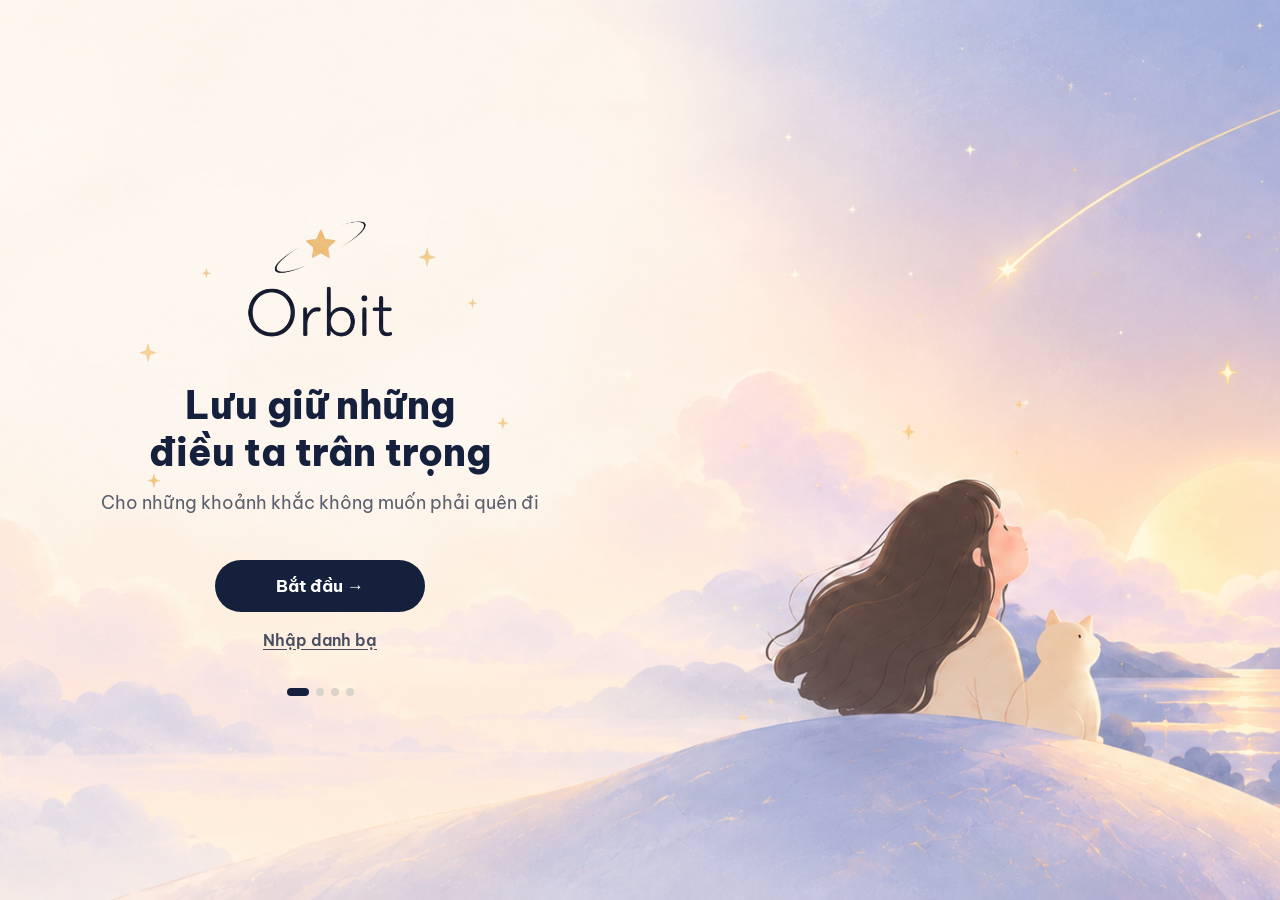
==== public/index.html @ 8d7af3e2 "Home: greeting block moved down into a 25%-white translucent panel, matching the marked frame People" ====
<!DOCTYPE html>
<html lang="vi">
<head>
<meta charset="UTF-8">
<meta name="viewport" content="width=device-width, initial-scale=1, viewport-fit=cover">
<title>Orbit — Lưu những điều quan trọng</title>
<meta name="description" content="Orbit giúp bạn nhớ những dịp quan trọng và giữ kết nối với người thân yêu.">
<meta name="theme-color" content="#15203D">
<link rel="icon" href="data:image/svg+xml,<svg xmlns=%22http://www.w3.org/2000/svg%22 viewBox=%220 0 32 32%22><circle cx=%2216%22 cy=%2216%22 r=%2215%22 fill=%22%2315203D%22/><text x=%2216%22 y=%2222%22 font-size=%2218%22 text-anchor=%22middle%22 fill=%22%23F5C56B%22>✦</text></svg>">
<link rel="preconnect" href="https://fonts.googleapis.com">
<link rel="preconnect" href="https://fonts.gstatic.com" crossorigin>
<link href="https://fonts.googleapis.com/css2?family=Be+Vietnam+Pro:wght@400;500;600;700;800&display=swap" rel="stylesheet">
<link rel="stylesheet" href="style.css">
<link rel="stylesheet" href="orbit-layout.css">
</head>
<body>
  <div id="app" aria-live="polite"></div>
  <div id="toast-root"></div>
  <script src="app.js" defer></script>
</body>
</html>
---- public/style.css ----
/* ===== Orbit — design tokens ===== */
:root {
  --cream: #FDF4EC;   /* nền chung, khớp với nền của tranh hero */
  --card: #FFFFFF;
  --navy: #15203D;
  --navy-soft: #2B3658;
  --ink: #1F2A44;
  --ink-muted: #8B8F9C;
  --border: #ECE8E0;
  --pink: #FBD4D7;
  --pink-ink: #B5505E;
  --blue: #D8E6FF;
  --blue-ink: #3D63A8;
  --green: #DCF0DC;
  --green-ink: #3E7A4C;
  --purple: #E6DFFF;
  --purple-ink: #6A50B0;
  --gold: #F5C56B;
  --orange: #FBDFC7;
  --orange-ink: #B6702A;
  --danger: #D96464;

  /* --brand stays constant across light/dark (solid-fill buttons, FAB, toggle-on, toast)
     — never redefined inside [data-theme="dark"], unlike --navy which is a TEXT ink
     color that intentionally flips per theme. Mixing the two caused white-on-white
     buttons in dark mode; keep them separate. */
  --brand: #15203D;
  --brand-ink: #FFFFFF;

  --radius-s: 10px;
  --radius-m: 16px;
  --radius-l: 24px;
  --radius-pill: 999px;

  --space-1: 4px;
  --space-2: 8px;
  --space-3: 12px;
  --space-4: 16px;
  --space-5: 20px;
  --space-6: 24px;
  --space-7: 28px;
  --space-8: 32px;
  --space-9: 44px;

  --text-xs: 11px;
  --text-sm: 13px;
  --text-base: 15px;
  --text-lg: 17px;
  --text-xl: 20px;
  --text-2xl: 26px;

  --shadow-card: 0 2px 10px rgba(21,32,61,0.06);
  --shadow-pop: 0 12px 32px rgba(21,32,61,0.18);

  color-scheme: light;
}

[data-theme="dark"] {
  color-scheme: dark;
  --cream: #11131C;
  --card: #1B1E2B;
  --navy: #EDEFF8;
  --navy-soft: #C7CCE0;
  --ink: #EDEFF8;
  --ink-muted: #8B90A8;
  --border: #2A2E40;
  --pink: #3A2730;
  --pink-ink: #F0A4AE;
  --blue: #1E2C45;
  --blue-ink: #9DBBF5;
  --green: #1D3324;
  --green-ink: #8FD6A0;
  --purple: #2A2443;
  --purple-ink: #C2AFF5;
  --gold: #E8B85A;
  --orange: #3A2C1B;
  --orange-ink: #F0B47A;
  --shadow-card: 0 2px 10px rgba(0,0,0,0.35);
  --shadow-pop: 0 12px 32px rgba(0,0,0,0.5);
}

* { box-sizing: border-box; }
html, body { height: 100%; }
body {
  margin: 0;
  background: var(--cream);
  color: var(--ink);
  font-family: 'Be Vietnam Pro', -apple-system, BlinkMacSystemFont, 'Segoe UI', sans-serif;
  -webkit-font-smoothing: antialiased;
  transition: background .25s ease, color .25s ease;
}
button, input, textarea, select { font-family: inherit; }
button { cursor: pointer; }
a { color: inherit; text-decoration: none; }

/* ===== App shell ===== */
#app { min-height: 100vh; display: flex; }

.shell-main {
  flex: 1;
  display: flex;
  flex-direction: column;
  min-width: 0;
}

/* ---- Sidebar (desktop) ---- */
.sidebar {
  display: none;
  width: 240px;
  flex-shrink: 0;
  flex-direction: column;
  padding: var(--space-5) var(--space-5) var(--space-6);
  border-right: 1px solid var(--border);
  background: var(--card);
  height: 100vh;
  position: sticky;
  top: 0;
  overflow-y: auto;
}
.sidebar-logo {
  display: flex;
  align-items: center;
  gap: var(--space-2);
  font-weight: 800;
  font-size: var(--text-xl);
  color: var(--navy);
  margin-bottom: var(--space-6);
}
.sidebar-nav { display: flex; flex-direction: column; gap: var(--space-1); }
.sidebar-link {
  display: flex;
  align-items: center;
  gap: var(--space-3);
  padding: 10px var(--space-3);
  border-radius: var(--radius-m);
  color: var(--ink-muted);
  font-weight: 600;
  font-size: var(--text-sm);
}
.sidebar-link.active { background: var(--cream); color: var(--navy); }
.sidebar-link .ic { font-size: 18px; width: 22px; text-align: center; }
.sidebar-illustration {
  margin-top: auto;
  padding-top: var(--space-5);
  padding-bottom: var(--space-2);
  text-align: center;
}
.sidebar-illustration .slogan {
  font-size: 12px;
  line-height: 1.5;
  color: #8A8276;
  max-width: 170px;
  margin: var(--space-2) auto 0;
  text-wrap: balance;
}

/* ---- Mobile top bar ---- */
.topbar {
  display: flex;
  align-items: center;
  justify-content: space-between;
  padding: var(--space-4) var(--space-4) 0;
}
.topbar .logo { display:flex; align-items:center; gap:6px; font-weight:800; font-size: var(--text-lg); color: var(--navy); }
.topbar .bell { font-size: 18px; width:38px; height:38px; display:flex; align-items:center; justify-content:center; background: var(--card); border-radius: 50%; box-shadow: var(--shadow-card); border: none; color: var(--ink); }

/* ---- Bottom nav (mobile) ---- */
.bottom-nav {
  position: sticky;
  bottom: 0;
  display: flex;
  align-items: center;
  justify-content: space-around;
  background: var(--card);
  margin: 0 var(--space-3) var(--space-3);
  border-radius: var(--radius-l);
  padding: 10px var(--space-2);
  box-shadow: var(--shadow-pop);
  z-index: 40;
}
.bottom-nav .nav-item {
  display: flex; flex-direction: column; align-items: center; gap: 2px;
  background: none; border: none; color: var(--ink-muted); font-size: var(--text-xs);
  padding: 4px 8px; border-radius: var(--radius-m);
}
.bottom-nav .nav-item.active { color: var(--navy); font-weight: 700; }
.bottom-nav .nav-item .ic { font-size: 20px; display:flex; align-items:center; justify-content:center; height:22px; }
.bottom-nav .fab {
  /* icon plus.png đã là nút tròn hoàn chỉnh (nền kem + viền) nên không tô nền đè */
  width: 54px; height: 54px; border-radius: 50%;
  background: transparent; padding:0; overflow:hidden;
  display: flex; align-items: center; justify-content: center;
  border: none; margin-top: -28px; box-shadow: var(--shadow-pop);
}

.view-root { flex: 1; overflow-y: auto; padding-bottom: 90px; }
@media (min-width: 900px) {
  .sidebar { display: flex; }
  .bottom-nav, .topbar { display: none; }
  .view-root { padding: var(--space-8); padding-bottom: var(--space-8); overflow-x: hidden; }
}
.view-inner { max-width: 1040px; margin: 0 auto; padding: 0 var(--space-4) var(--space-6); }
@media (min-width: 900px) { .view-inner { padding: 0; } }

/* ===== Reusable bits ===== */
.page-title { font-size: var(--text-2xl); font-weight: 800; color: var(--navy); margin: var(--space-2) 0 var(--space-1); }
.muted { color: var(--ink-muted); }
.section-head { display: flex; align-items: center; justify-content: space-between; margin: var(--space-6) 0 var(--space-3); }
.section-head h2 { font-size: var(--text-lg); font-weight: 700; margin: 0; }
.link-more { font-size: var(--text-sm); color: var(--ink-muted); }

.btn {
  display: inline-flex; align-items: center; justify-content: center; gap: 6px;
  border: none; border-radius: var(--radius-pill); padding: 11px 20px;
  font-weight: 700; font-size: var(--text-sm); transition: transform .15s ease, opacity .15s ease;
}
.btn:active { transform: scale(0.97); }
.btn-primary { background: var(--brand); color: var(--brand-ink); }
.btn-ghost { background: var(--card); color: var(--ink); border: 1px solid var(--border); }
.btn-text { background: none; color: var(--ink-muted); padding: 6px 4px; }
.btn-icon { width: 38px; height: 38px; border-radius: 50%; background: var(--card); border: 1px solid var(--border); color: var(--ink); padding:0; }
.btn-danger { background: var(--danger); color: #fff; }
.btn:disabled { opacity: .5; cursor: not-allowed; }
.btn-block { width: 100%; }

.card { background: var(--card); border-radius: var(--radius-m); box-shadow: var(--shadow-card); }

/* ===== Home (bám mockup Lớp 1.1) =====
   Mobile: hero full-bleed gradient kem→hồng, chữ trên / tranh dưới, 3 thẻ dọc 3:4 trên 1 hàng.
   Desktop: hero 2 cột (chữ trái / tranh phải), mỗi section bọc card trắng r24, thẻ ngang 3:2. */
.home-hero {
  position:relative;
  margin: 0 calc(var(--space-4) * -1);
  padding: var(--space-4) var(--space-4) 0;
  min-height: 430px;
  background: var(--cream);
  overflow:hidden;
}
/* Tranh hero tràn viền, phóng to hơn mép màn (128%) và fade mềm 2 đầu để
   không có cảm giác "đóng khung"; nền hero dùng đúng màu nền của file tranh. */
.home-hero::before {
  /* Tranh mobile mới: nhân vật nằm ở 6–44% chiều cao file, phần dưới là nền kem trống
     => đặt tranh ngay dưới hàng logo/chuông, fade tan ở ~45–62% để hoà vào nền trang. */
  content:""; position:absolute; left:0; right:0; top:62px; bottom:0; z-index:0;
  background: url('assets/home-art-mobile.png') center top / 100% auto no-repeat;
  -webkit-mask-image: linear-gradient(to bottom, #000 0%, #000 42%, transparent 62%);
  mask-image: linear-gradient(to bottom, #000 0%, #000 42%, transparent 62%);
}
.home-hero::after { display:none; }
.home-hero-head { display:flex; align-items:center; justify-content:space-between; position:relative; z-index:1; }
.head-actions { display:flex; align-items:center; gap: 10px; }
.home-hero-head .logo-mark { display:flex; align-items:center; gap:4px; font-weight:800; font-size: var(--text-lg); color:#2B3240; }
.home-hero-head .logo-mark .spark { color: var(--gold); font-size:13px; }
.home-bell { position:relative; width:38px; height:38px; border-radius:50%; border:none; background:transparent; font-size:18px; color:#2B3240; }
.home-bell .badge-dot { position:absolute; top:7px; right:8px; width:7px; height:7px; border-radius:50%; background:#E0636E; }
.home-hero-text { margin-top: 256px; position:relative; z-index:1; }
.home-hero-text .date { font-size: var(--text-xs); color:#9A9A9A; }
.home-hero-text h1 { font-size: 27px; font-weight:700; color:#2B3240; margin:2px 0 0; display:flex; align-items:center; gap:8px; }
.home-hero-text .sub { display:none; }
.home-hero-art { display:none; }

.home-section { margin-top: var(--space-5); }
.home-section-head { display:flex; align-items:center; justify-content:space-between; margin-bottom: var(--space-3); }
.home-section-head h2 { font-size: var(--text-lg); font-weight:700; margin:0; color: var(--ink); }
.home-section-head .link-more { font-size: var(--text-xs); color: var(--ink-muted); background:none; border:none; }

.occasion-row { display:grid; grid-template-columns: repeat(3, 1fr); gap: var(--space-3); }
.occasion-card {
  border-radius: 16px; padding: var(--space-3) 10px;
  display:flex; flex-direction:column; align-items:center; justify-content:flex-start; gap:8px;
  aspect-ratio: 112 / 148; text-align:center; text-decoration:none;
}
.occasion-card .ic { height:52px; display:flex; align-items:center; }
.ev-tile { border-radius: 14px; display:block; }
.occasion-card .t { font-weight:600; font-size: 12.5px; color:#2B3240; line-height:1.25; text-wrap: balance; min-height: 32px; display:flex; align-items:flex-start; justify-content:center; }
.occasion-card .s { font-size: 11px; color:#8A8A92; line-height:1.25; margin-top:auto; text-wrap: balance; min-height: 28px; display:flex; align-items:flex-end; justify-content:center; }
.tone-pink { background:#FCE4E6; }
.tone-blue { background:#E7E9FB; }
.tone-green { background:#E4F0E5; }
.tone-purple { background:#ECE6FA; }
.tone-orange { background:#FBE9D8; }

.suggest-card {
  display:flex; align-items:center; gap: var(--space-3);
  padding: var(--space-3) var(--space-4); border-radius: 16px;
  background: var(--card); border:1px solid #F1EAE3; text-decoration:none;
}
.suggest-card .ic-wrap { width:40px; height:40px; border-radius:12px; background:#FDE8E6; color:#E0636E; display:flex; align-items:center; justify-content:center; font-size:18px; flex-shrink:0; }
.suggest-card .txt { flex:1; font-size: 13.5px; font-weight:500; color: var(--ink); line-height:1.35; }
.suggest-card .chev { color: var(--ink-muted); font-size:16px; }

@media (min-width:900px) {
  /* Desktop: tranh là NỀN FULL của cả trang Home (không còn "thanh ngang" riêng).
     Ảnh 1672x941, nội dung nằm ở 8–41% trên cùng, phần dưới là kem trống -> neo
     center top, rộng đúng 100% vùng nội dung, nền kem đỡ phía dưới. */
  .view-root.page-home {
    /* cover: tranh phủ KÍN cả trang (không còn mảng kem trống dưới ảnh), neo mép trên
       để nhân vật + mặt trời luôn nằm ở dải trên, phần dưới là vùng kem trống của
       chính bức tranh nên thẻ nội dung đặt lên vẫn sạch. */
    background-image: url('assets/home-bg-desktop.png');
    background-repeat: no-repeat;
    background-position: center top;
    background-size: cover;
    background-color: var(--cream);
  }
  .home-hero {
    /* hero giờ chỉ là khối chữ đặt lên nền trang, không nền/khung riêng */
    margin: 0; padding: 0; border-radius: 0; background: none;
    display:flex; align-items:flex-start; min-height: 250px;
  }
  .home-hero::before { display:none; }
  .home-hero::after { display:none; }
  .home-hero-head { display:none; }
  .home-hero-text { flex: 1 1 auto; width:100%; max-width:1040px; margin: 0 auto; position:relative; z-index:1; }
  .home-hero-text > * { max-width: 430px; }
  .home-hero-text h1 { font-size: 32px; }
  .home-hero-text .sub { display:block; margin-top: var(--space-2); font-size: var(--text-sm); color:#6B6F7D; }
  .home-section { background: var(--card); border-radius: 24px; padding: var(--space-6); margin-top: var(--space-6); }
  .home-section-head { margin-bottom: var(--space-4); }
  .home-section-head .link-more { font-size: var(--text-sm); }
  .occasion-row { gap: var(--space-6); }
  .occasion-card { aspect-ratio: 330 / 214; border-radius: 20px; gap: 10px; justify-content:center; }
  .occasion-card .ic { height:64px; }
  .occasion-card .ev-tile { width:64px; height:64px; border-radius:18px; }
  .occasion-card .t { font-size: 16px; min-height:0; align-items:center; }
  .occasion-card .s { font-size: 13.5px; margin-top:0; color:#7A7A85; }
  .suggest-card { border:none; background:#FDFBF7; padding: var(--space-4) var(--space-5); }
  .suggest-card .ic-wrap { width:48px; height:48px; border-radius:14px; font-size:20px; }
  .suggest-card .txt { font-size: 15px; }
  /* sidebar theo mockup: nền hồng-kem, item active là pill trắng có bóng nhẹ */
  .sidebar { background:#FBF2EE; border-right:none; width:240px; }
  .sidebar-link.active { background:#fff; box-shadow: 0 2px 8px rgba(43,50,64,.08); }
  /* hàng chuông + avatar: nhỏ lại và kéo sát mép trên vùng nội dung */
  .home-topright { display:flex; align-items:center; justify-content:flex-end; gap: var(--space-2);
    margin: calc(var(--space-5) * -1) 0 var(--space-1); position:relative; z-index:2; }
  .home-topright .home-bell { width:30px; height:30px; }
  .home-topright .home-bell .ic-img { width:21px; height:21px; }
  .home-topright .avatar-img { width:28px; height:28px; }
  .home-topright .avatar { width:36px; height:36px; border-radius:50%; background:#E8A6B4; color:#fff; display:flex; align-items:center; justify-content:center; font-weight:700; font-size:14px; }
}
.home-topright { display:none; }
@media (min-width:900px) { .home-topright { display:flex; } }

.empty-state { text-align:center; padding: var(--space-8) var(--space-4); color: var(--ink-muted); }
.empty-state .big { font-size: 40px; margin-bottom: var(--space-2); }

/* ===== People / Orbit ===== */
.view-switch { display:flex; gap:6px; background: var(--card); border:1px solid var(--border); border-radius: var(--radius-pill); padding: 4px; width: max-content; }
.view-switch button { border:none; background:none; border-radius: var(--radius-pill); padding: 6px 14px; font-size: var(--text-sm); color: var(--ink-muted); font-weight:600; }
.view-switch button.active { background: var(--brand); color: var(--brand-ink); }

.filter-pills { display:flex; gap: var(--space-2); overflow-x:auto; margin: var(--space-4) 0; scrollbar-width:none; padding-right: var(--space-4); }
.filter-pills::-webkit-scrollbar{display:none;}
.pill { flex-shrink:0; padding: 8px 16px; border-radius: var(--radius-pill); background: var(--card); border:1px solid var(--border); font-size: var(--text-sm); font-weight:600; color: var(--ink-muted); }
.pill.active { background: var(--brand); color: var(--brand-ink); border-color: var(--brand); }

/* ===== Orbit: khung kéo/zoom kiểu bản đồ ===== */
.orbit-wrap { display:flex; justify-content:center; }
.orbit-viewport {
  position:relative; width:100%; height: 440px; overflow:hidden;
  border-radius: var(--radius-l); touch-action:none; cursor:grab;
  background: radial-gradient(circle at 50% 45%, #FFFFFF 0%, var(--cream) 70%);
}
.orbit-viewport.dragging { cursor:grabbing; }
.orbit-pan {
  position:absolute; inset:0; display:flex; align-items:center; justify-content:center;
  transform-origin: 50% 50%; will-change: transform;
}
.orbit-stage { position:relative; width: 276px; height: 276px; flex:none; }
.orbit-zoom { position:absolute; right:10px; bottom:10px; display:flex; flex-direction:column; gap:6px; z-index:8; }
.orbit-zoom button {
  width:32px; height:32px; border-radius:10px; border:1px solid var(--border);
  background: var(--card); color: var(--ink); font-size:16px; line-height:1;
  box-shadow: var(--shadow-card); cursor:pointer;
}
@media (min-width:900px){
  .orbit-viewport { height: 520px; }
  .orbit-stage { width: 400px; height:400px; }
  .orbit-avatar { width:52px; height:52px; }
  .orbit-avatar span.name-tag { top:56px; }
}
.orbit-ring { position:absolute; top:50%; left:50%; border:1.5px dashed var(--border); border-radius:50%; transform: translate(-50%,-50%); }
.orbit-center {
  position:absolute; top:50%; left:50%; transform: translate(-50%,-50%);
  width:78px; height:78px; border-radius:50%; overflow:hidden; background: var(--card);
  border:3px solid var(--card);
  display:flex; align-items:center; justify-content:center; box-shadow: var(--shadow-pop); z-index:5;
}
.av-img { width:100%; height:100%; object-fit:cover; border-radius:50%; display:block; }
.orbit-avatar {
  position:absolute; width:44px; height:44px; border-radius:50%;
  display:flex; align-items:center; justify-content:center; font-weight:700; font-size: var(--text-sm);
  color:#fff; border:3px solid var(--card); box-shadow: var(--shadow-card); transform: translate(-50%,-50%);
  overflow:visible; padding:0; cursor:pointer;
}
.orbit-avatar .av-img { width:100%; height:100%; }
.orbit-avatar .fav-dot { position:absolute; top:-4px; right:-4px; font-size:12px; color: var(--gold); }
.orbit-avatar span.name-tag { position:absolute; top:48px; font-size:10px; font-weight:600; color: var(--ink); white-space:nowrap; left:50%; transform:translateX(-50%); }

/* ===== Mọi người: header + 2 cột (orbit | danh sách) ===== */
.people-head { display:flex; align-items:center; justify-content:space-between; gap: var(--space-3); flex-wrap:wrap; }
.people-head-actions { display:flex; align-items:center; gap: var(--space-2); }
.search-pill {
  display:flex; align-items:center; gap:8px; background: var(--card);
  border:1px solid var(--border); border-radius: var(--radius-pill); padding: 8px 14px;
}
.search-pill span { color: var(--ink-muted); font-size:16px; }
.search-pill input { border:none; background:none; outline:none; font: inherit; font-size: var(--text-sm); color: var(--ink); width: 110px; }
@media (min-width:900px){ .search-pill input { width: 190px; } }
.btn-add-round {
  width:40px; height:40px; border-radius:50%; border:none; cursor:pointer;
  background: var(--brand); color: var(--brand-ink); font-size:22px; line-height:1;
  box-shadow: var(--shadow-card);
}
.people-split { display:flex; flex-direction:column; gap: var(--space-4); margin-top: var(--space-4); }
.people-orbit-col { position:relative; }
.orbit-toggle { display:none; }
@media (min-width:900px){
  .people-split { flex-direction:row; align-items:flex-start; gap: var(--space-6); }
  .people-orbit-col { flex: 0 0 54%; min-width:0; transition: flex-basis .28s ease, opacity .2s ease; }
  .people-list-col { flex:1 1 auto; min-width:0; }
  /* nút mũi tên gập cột orbit vào mép phải */
  .orbit-toggle {
    display:flex; align-items:center; justify-content:center; position:absolute;
    right:-13px; top:50%; transform:translateY(-50%); z-index:9;
    width:26px; height:46px; border-radius: 13px; cursor:pointer;
    border:1px solid var(--border); background: var(--card); color: var(--ink-muted);
    box-shadow: var(--shadow-card); font-size:15px;
  }
  .people-split.orbit-collapsed .people-orbit-col { flex-basis: 26px; }
  .people-split.orbit-collapsed .orbit-wrap { opacity:0; pointer-events:none; width:0; overflow:hidden; }
}

/* Avatar picker */
.avatar-picker { display:grid; grid-template-columns: repeat(auto-fill, minmax(64px,1fr)); gap: var(--space-3); max-height: 42vh; overflow-y:auto; }
.avatar-opt { border:2px solid transparent; border-radius:50%; padding:0; background:none; cursor:pointer; line-height:0; }
.avatar-opt img { width:100%; aspect-ratio:1; border-radius:50%; object-fit:cover; display:block; }
.avatar-opt.on { border-color: var(--brand); }
.avatar-edit { position:relative; border:4px solid var(--cream); padding:0; cursor:pointer; overflow:hidden; }
.avatar-edit .edit-badge {
  position:absolute; right:2px; bottom:2px; width:26px; height:26px; border-radius:50%;
  background: var(--brand); color: var(--brand-ink); font-size:13px;
  display:flex; align-items:center; justify-content:center; border:2px solid var(--card);
}

.people-grid { display:grid; grid-template-columns: repeat(auto-fill, minmax(96px,1fr)); gap: var(--space-4); margin-top: var(--space-4); }
.person-chip { display:flex; flex-direction:column; align-items:center; gap:6px; position:relative; }
.person-chip .avatar { width:64px; height:64px; border-radius:50%; overflow:hidden; display:flex; align-items:center; justify-content:center; color:#fff; font-weight:700; font-size: var(--text-lg); box-shadow: var(--shadow-card); }
.person-chip .fav { color: var(--gold); }
.person-chip .pname { font-size: var(--text-xs); font-weight:600; text-align:center; }
.person-chip .fav { position:absolute; top:-2px; right:14px; font-size:14px; }
.person-chip.add-new .avatar { background: var(--card); border: 1.5px dashed var(--border); color: var(--ink-muted); font-size:22px; }

/* ===== Calendar ===== */
.cal-header { display:flex; align-items:center; justify-content:space-between; margin: var(--space-4) 0; }
.cal-nav { display:flex; align-items:center; gap: var(--space-2); }
.cal-month-label { font-weight:700; min-width:130px; text-align:center; }
.cal-banner { display:flex; align-items:center; gap: var(--space-3); background: var(--pink); color: var(--pink-ink); border-radius: var(--radius-m); padding: var(--space-3) var(--space-4); margin-bottom: var(--space-4); }
.cal-banner .txt { flex:1; }
.cal-banner .txt b { display:block; font-size: var(--text-sm); }
.cal-banner .txt span { font-size: var(--text-xs); opacity:.85; }
.cal-banner .x { background:none; border:none; color:inherit; font-size:16px; }

.cal-grid { display:grid; grid-template-columns: repeat(7, 1fr); gap: 4px; }
.cal-dow { text-align:center; font-size: var(--text-xs); color: var(--ink-muted); font-weight:700; padding-bottom: 6px; }
.cal-cell { aspect-ratio: 1/1; border-radius: var(--radius-s); display:flex; flex-direction:column; align-items:center; justify-content:flex-start; padding-top:6px; gap:3px; font-size: var(--text-sm); position:relative; }
.cal-cell.outside { color: var(--border); }
.cal-cell.today .daynum { background: var(--orange); color: var(--orange-ink); border-radius:50%; width:24px; height:24px; display:flex; align-items:center; justify-content:center; }
.cal-dots { display:flex; gap:2px; }
.cal-dot { width:5px; height:5px; border-radius:50%; }
.cal-tags-desktop { display:none; width:100%; }
@media (min-width:900px) {
  .cal-cell { align-items:stretch; padding: 6px; text-align:left; }
  .cal-dots { display:none; }
  .cal-tags-desktop { display:block; }
  .cal-tag { font-size:10px; border-radius:6px; padding:1px 5px; margin-top:2px; font-weight:600; white-space:nowrap; overflow:hidden; text-overflow:ellipsis; }
}

/* ===== Settings ===== */
.settings-list { display:flex; flex-direction:column; gap: var(--space-3); margin-top: var(--space-4); }
.settings-row { display:flex; align-items:center; gap: var(--space-3); padding: var(--space-4); border-radius: var(--radius-m); }
.settings-row .ic-wrap { width:42px; height:42px; border-radius:50%; display:flex; align-items:center; justify-content:center; font-size:18px; flex-shrink:0; }
.settings-row .t { flex:1; }
.settings-row .t b { display:block; font-size: var(--text-sm); }
.settings-row .t span { font-size: var(--text-xs); color: var(--ink-muted); }
.settings-row .chev { color: var(--ink-muted); }

.toggle { position:relative; width:42px; height:24px; border-radius:var(--radius-pill); background: var(--border); border:none; flex-shrink:0; }
.toggle::after { content:""; position:absolute; width:18px; height:18px; border-radius:50%; background:#fff; top:3px; left:3px; transition: left .15s ease; box-shadow: 0 1px 3px rgba(0,0,0,.3); }
.toggle.on { background: var(--brand); }
.toggle.on::after { left: 21px; }

.subpage-back { display:flex; align-items:center; gap:6px; color: var(--ink-muted); font-size: var(--text-sm); font-weight:600; margin: var(--space-2) 0 var(--space-4); background:none; border:none; }

.field { margin-bottom: var(--space-4); }
.field label { display:block; font-size: var(--text-sm); font-weight:600; margin-bottom:6px; }
.field input[type=text], .field input[type=date], .field input[type=time], .field select, .field textarea {
  width:100%; padding: 10px 12px; border-radius: var(--radius-s); border:1px solid var(--border);
  background: var(--cream); color: var(--ink); font-size: var(--text-base);
}
.field textarea { resize: vertical; min-height: 80px; font-family:inherit; }
.radio-group { display:flex; flex-direction:column; gap:8px; }
.radio-opt { display:flex; align-items:center; gap:10px; padding:12px; border:1px solid var(--border); border-radius: var(--radius-m); font-size: var(--text-sm); font-weight:600; }
.radio-opt.selected { border-color: var(--navy); background: var(--cream); }

/* ===== Person detail ===== */
.detail-cover { position:relative; height:170px; border-radius: 0 0 var(--radius-l) var(--radius-l); background: linear-gradient(160deg,#2b2f55,#6b4a7a 60%, #e49a66); display:flex; align-items:flex-start; justify-content:space-between; padding: var(--space-4); margin: 0 calc(var(--space-4) * -1); }
@media (min-width:900px){ .detail-cover { margin:0; border-radius: var(--radius-l); } }
.detail-cover button { background: rgba(255,255,255,.25); border:none; color:#fff; width:34px;height:34px;border-radius:50%; font-size:16px; backdrop-filter: blur(4px); }
.detail-profile { display:flex; flex-direction:column; align-items:center; margin-top:-46px; }
.detail-profile .avatar { width:92px; height:92px; border-radius:50%; border:4px solid var(--cream); display:flex; align-items:center; justify-content:center; font-size:30px; font-weight:800; color:#fff; box-shadow: var(--shadow-pop); }
.detail-profile h2 { margin: var(--space-2) 0 2px; font-size: var(--text-xl); }
.detail-profile .meta { font-size: var(--text-sm); color: var(--ink-muted); }

.quick-actions { display:flex; justify-content:center; gap: var(--space-3); margin: var(--space-4) 0; }
.quick-actions button { width:48px; height:48px; border-radius: var(--radius-m); border:none; font-size:20px; }

.quote-box { background: var(--cream); border:1px dashed var(--border); border-radius: var(--radius-m); padding: var(--space-3) var(--space-4); font-size: var(--text-sm); font-style: italic; text-align:center; color: var(--navy-soft); margin-bottom: var(--space-5); }

.detail-grid { display:grid; gap: var(--space-6); }
@media (min-width:900px) { .detail-grid { grid-template-columns: 1.4fr 1fr; } }

.memory-grid { display:grid; grid-template-columns: repeat(4,1fr); gap: var(--space-2); margin-top: var(--space-2); }
.memory-tile { aspect-ratio:1/1; border-radius: var(--radius-s); display:flex; align-items:flex-end; padding:6px; font-size:10px; color:#fff; font-weight:600; position:relative; overflow:hidden; }
.memory-tile.add { background: var(--card); border:1.5px dashed var(--border); color: var(--ink-muted); align-items:center; justify-content:center; font-size:22px; }
.memory-tile .more-badge { position:absolute; inset:0; background:rgba(0,0,0,.45); display:flex; align-items:center; justify-content:center; font-size:14px; }

.reminder-row { display:flex; align-items:center; gap: var(--space-3); padding: 10px 0; border-bottom:1px solid var(--border); }
.reminder-row:last-child { border-bottom:none; }
.reminder-row .t { flex:1; font-size: var(--text-sm); }
.reminder-row .t span { display:block; font-size: var(--text-xs); color: var(--ink-muted); }

.activity-item { display:flex; gap:10px; padding: 8px 0; font-size: var(--text-sm); }
.activity-item .dot { width:6px;height:6px;border-radius:50%; background: var(--navy); margin-top:7px; flex-shrink:0; }
.activity-item .when { color: var(--ink-muted); font-size: var(--text-xs); }

.quickinfo-card, .reminders-card { padding: var(--space-4); margin-bottom: var(--space-4); }
.quickinfo-row { display:flex; align-items:center; gap:10px; padding:8px 0; font-size: var(--text-sm); border-bottom:1px solid var(--border); }
.quickinfo-row:last-child{ border-bottom:none; }
.quickinfo-row .ic { width:28px; text-align:center; }
.quickinfo-row b { margin-left:auto; }

/* ===== Onboarding =====
   Bám đúng mockup gốc: KHÔNG panel/blur/scrim — chữ đặt thẳng lên nền.
   Mobile: nền kem trơn + dải tranh ở giữa fade mềm 2 đầu (chữ trên, CTA dưới).
   Desktop: tranh full-bleed, chữ nằm cột trái nơi bầu trời sáng & trống chi tiết.
   Màu nền/chữ CỐ ĐỊNH, không theo theme (panel luôn sáng theo thiết kế gốc). */
.onboard-wrap {
  width:100%; min-height:100vh; position:relative; overflow:hidden;
  background: #FDFBF7;
  display:flex; flex-direction:column;
}
.onboard-content {
  position:relative; z-index:1; width:100%; min-height:100vh;
  display:flex; flex-direction:column;
  padding: var(--space-6) var(--space-5);
}
.onboard-top { text-align:center; padding-top: var(--space-4); }
.onboard-art-band {
  /* Tăng khoảng thở giữa khối thương hiệu (logo+chữ) và khối CTA — 2 khung user khoanh bị dính */
  flex:1; min-height: 230px; margin: var(--space-6) calc(var(--space-5) * -1) var(--space-7);
  background: url('assets/onboard-bg-mobile.png') center 72% / cover no-repeat;
  -webkit-mask-image: linear-gradient(to bottom, transparent 0%, #000 26%, #000 80%, transparent 100%);
  mask-image: linear-gradient(to bottom, transparent 0%, #000 26%, #000 80%, transparent 100%);
}
.onboard-bottom {
  max-width: 420px; margin: 0 auto; width:100%; text-align:center;
  display:flex; flex-direction:column; align-items:center; gap: var(--space-3);
}
/* Logo: chữ "Orbit" nằm ở 25–44% chiều cao file PNG, 56% dưới là khoảng trống.
   Ảnh tỉ lệ 2000:1341 => height = 0.67 × width. Kéo chữ lên bằng margin âm
   -36% (margin % tính theo WIDTH của cột) ≈ 54% chiều cao ảnh, để tiêu đề nằm
   gọn trong khoảng trống ngay dưới chữ Orbit, tự co giãn theo mọi bề rộng cột. */
.onboard-logo-badge { margin: 0 0 -33%; }
.onboard-logo-badge img { width: 100%; height: auto; display:block; }
.onboard-title { font-size: 30px; line-height:1.25; font-weight:800; text-align:center; color: var(--brand); margin: 0 auto var(--space-3); max-width: 400px; text-wrap: balance; }
.onboard-sub { text-align:center; color: #5B5F6E; font-size: 16px; line-height:1.5; max-width:380px; margin: 0 auto; text-wrap: balance; }
/* Nút "Bắt đầu": cụm chữ to lên nhưng riêng nút thu hẹp bề ngang (không full-width) */
.onboard-bottom .btn { width:auto; min-width:190px; padding: 14px 30px; font-size:16px; }
.onboard-dots { display:flex; justify-content:center; gap:7px; margin-top: var(--space-5); }
.onboard-dots .d { width:8px; height:8px; border-radius:50%; background: #D8D4C9; }
.onboard-dots .d.on { background: var(--brand); width:22px; border-radius: var(--radius-pill); }
.onboard-skip { margin-top: 0; font-size: 15px; font-weight:600; color: #4A4E60; background:none; border:none; text-decoration: underline; text-underline-offset: 3px; padding: 6px 10px; }
@media (min-width:900px) {
  .onboard-wrap { background: url('assets/onboard-bg-desktop.png') center/cover no-repeat; }
  .onboard-art-band { display:none; }
  .onboard-content { width:50%; align-items:center; justify-content:center; gap: var(--space-9); padding: var(--space-8) var(--space-6); }
  /* Desktop: phóng to cả cụm (logo + chữ + nút + dots) cho cân với khổ màn hình */
  .onboard-top, .onboard-bottom { width:100%; max-width:520px; margin:0; padding-top:0; }
  .onboard-title { font-size: 38px; max-width: 480px; }
  .onboard-sub { font-size: 18px; max-width: 440px; }
  .onboard-bottom .btn { min-width:210px; padding: 15px 34px; font-size:17px; }
  .onboard-skip { font-size: 16px; }
}

/* ===== Icon ảnh (bộ element thật) ===== */
.ic-img { display:block; object-fit:contain; flex-shrink:0; }
.nav-item .ic .ic-img, .sidebar-nav a .ic-img { display:inline-block; vertical-align:middle; }
.cal-tag .ic-img { display:inline-block; vertical-align:-2px; margin-right:2px; }
.bottom-nav .fab .ic-img, .sidebar .fab .ic-img { width:100%; height:100%; }
.home-bell .ic-img { margin:0 auto; }
.avatar-img { width:36px; height:36px; border-radius:50%; object-fit:cover; display:block; }
.suggest-card .ic-wrap .ic-img, .settings-row .ic-wrap .ic-img { margin:0 auto; }
/* Đáy sidebar: cụm sao trang trí (thay cho hoa trong mockup, dùng element sao user cấp) */
/* Góc sidebar: cụm hoa tulip (element từ sheet minh hoạ) + vài sparkle nhỏ */
.side-deco { position:relative; height: 112px; margin-bottom: 6px; }
.side-deco .flower { position:absolute; left:50%; bottom:0; transform: translateX(-50%); width:124px; height:auto; }
.side-deco .sp { position:absolute; height:auto; }
.side-deco .sp1 { width:17px; left:16%; top:16px; }
.side-deco .sp2 { width:12px; right:18%; top:34px; }
.home-hero-text h1 .ic-img { display:inline-block; vertical-align:-5px; margin-left:6px; }
.btn .ic-img, .quickinfo-row .ic .ic-img, .quick-actions button .ic-img { display:inline-block; vertical-align:middle; }
.quickinfo-row .ic { display:inline-flex; align-items:center; }
/* nav: icon cùng cỡ, trạng thái active đổi màu chứ không đổi nét */
.bottom-nav .nav-item .ic-img, .sidebar-nav a .ic-img { width:22px; height:22px; opacity:.55; transition: opacity .15s; }
.bottom-nav .nav-item.active .ic-img, .sidebar-nav a.active .ic-img { opacity:1; }

/* ===== Modal ===== */
.modal-backdrop { position:fixed; inset:0; background: rgba(15,18,30,.45); display:flex; align-items:flex-end; justify-content:center; z-index:100; }
@media (min-width:600px){ .modal-backdrop { align-items:center; } }
.modal-sheet { background: var(--card); width:100%; max-width: 420px; border-radius: var(--radius-l) var(--radius-l) 0 0; padding: var(--space-5); max-height:88vh; overflow-y:auto; }
@media (min-width:600px){ .modal-sheet { border-radius: var(--radius-l); } }
.modal-head { display:flex; align-items:center; justify-content:space-between; margin-bottom: var(--space-4); }
.modal-head h3 { margin:0; font-size: var(--text-lg); }
.modal-head button { background:none; border:none; font-size:20px; color: var(--ink-muted); }

/* ===== Toast ===== */
.toast { position:fixed; left:50%; bottom:110px; transform:translateX(-50%); background: var(--brand); color: var(--brand-ink); padding:10px 18px; border-radius: var(--radius-pill); font-size: var(--text-sm); box-shadow: var(--shadow-pop); z-index:200; animation: toastin .2s ease; }
@keyframes toastin { from { opacity:0; transform:translate(-50%,10px);} to {opacity:1; transform:translate(-50%,0);} }

.gap-note { font-size: var(--text-xs); color: var(--ink-muted); background: var(--orange); background: color-mix(in srgb, var(--orange) 55%, transparent); border: 1px dashed var(--orange-ink); border-radius: var(--radius-s); padding: 8px 10px; margin-top: var(--space-2); }
---- public/orbit-layout.css ----
/* Home greeting and full-canvas People layout. */
@media (min-width:900px) {
  .page-home .home-hero { min-height:310px; align-items:flex-end; padding-bottom:8px; overflow:visible; }
  .page-home .home-hero-text {
    flex:0 1 470px; width:auto; max-width:470px; margin:0;
    padding:20px 24px; border-radius:20px; background:rgba(255,255,255,.25);
  }
  .page-home .home-hero-text .date { color:#74747D; }
  .page-home .home-hero-text .sub { max-width:none; }
}
.people-corner, .contacts-rail { display:none; }
.contacts-panel-head { display:flex; align-items:center; justify-content:space-between; }
.contacts-panel-head b { font-size:16px; }
.contacts-panel-head span { color:var(--ink-muted); font-size:12px; margin-left:6px; }
.people-list-col .people-grid { grid-template-columns:repeat(3,minmax(0,1fr)); gap:12px; }
.people-list-col .person-chip {
  min-width:0; min-height:126px; padding:16px 8px 12px; border:1px solid var(--border);
  border-radius:16px; background:var(--card); box-shadow:0 3px 12px rgba(82,59,49,.035);
  text-decoration:none; justify-content:center; gap:9px;
}
.people-list-col .person-chip .avatar { width:58px; height:58px; box-shadow:none; }
.people-list-col .person-chip .pname { font-size:12px; overflow-wrap:anywhere; }
.people-list-col .person-chip .fav { top:9px; right:10px; }
.people-list-col .person-chip.add-new { border-style:dashed; background:transparent; }
.people-list-col .person-chip.add-new .avatar { border:0; background:transparent; }
.orbit-pan { will-change:auto; }
.orbit-viewport.dragging .orbit-pan { will-change:transform; }
.orbit-stage { width:276px; height:276px; }
.orbit-ring { border:1px solid rgba(176,147,129,.24); }
.orbit-track {
  position:absolute; left:50%; top:50%; pointer-events:none;
  animation:orbit-revolve var(--period) linear var(--phase) infinite;
}
.orbit-traveler {
  left:100%; top:50%; pointer-events:auto;
  animation:orbit-upright var(--period) linear var(--phase) infinite;
}
.orbit-avatar .name-tag { background:rgba(253,244,236,.8); padding:2px 5px; border-radius:7px; }
.orbit-dust { position:absolute; top:50%; left:100%; transform:translate(-50%,-50%); border-radius:50%; opacity:.75; }
.orbit-dust-track { z-index:0; }
.orbit-center { width:72px; height:72px; }
.orbit-viewport.motion-paused .orbit-track,
.orbit-viewport.motion-paused .orbit-traveler,
.orbit-viewport.motion-idle .orbit-track,
.orbit-viewport.motion-idle .orbit-traveler,
.orbit-viewport.dragging .orbit-track,
.orbit-viewport.dragging .orbit-traveler,
.orbit-viewport:has(.orbit-avatar:focus-visible) .orbit-track,
.orbit-viewport:has(.orbit-avatar:focus-visible) .orbit-traveler {
  animation-play-state:paused;
}
@media (hover:hover) and (pointer:fine) {
  .orbit-viewport:has(.orbit-avatar:hover) .orbit-track,
  .orbit-viewport:has(.orbit-avatar:hover) .orbit-traveler { animation-play-state:paused; }
  .person-chip:hover { border-color:#DABFAE; }
}
@keyframes orbit-revolve {
  from { transform:translate(-50%,-50%) rotate(0deg); }
  to { transform:translate(-50%,-50%) rotate(360deg); }
}
@keyframes orbit-upright {
  from { transform:translate(-50%,-50%) rotate(0deg); }
  to { transform:translate(-50%,-50%) rotate(-360deg); }
}
.people-subbar { display:flex; flex-direction:column; gap:10px; margin:14px 0 6px; }
.people-subbar .filter-pills { margin:0; }
@media (min-width:900px) {
  .page-people:has(.people-split) { padding:24px 28px 0; overflow:hidden; }
  .page-people:has(.people-split) > .view-inner { max-width:none; }
  .page-people .people-head { height:48px; flex-wrap:nowrap; position:relative; z-index:6; }
  .people-subbar { flex-direction:row; align-items:center; gap:14px; margin:12px 0 0; flex-wrap:wrap; }
  .people-subbar .filter-pills { margin:0; }
  .people-split { display:block; position:relative; margin:12px -28px 0; height:calc(100dvh - 154px); min-height:520px; }
  .people-orbit-col { position:absolute; inset:0; transition:none; }
  .people-orbit-col .orbit-wrap, .people-orbit-col .orbit-viewport { height:100%; }
  .people-orbit-col .orbit-viewport { border-radius:0; background:radial-gradient(ellipse at 45% 45%,#FFFCF9 0%,var(--cream) 70%); }
  .people-orbit-col .orbit-pan { right:48%; }
  .contacts-collapsed .orbit-pan { right:0; }
  .orbit-stage { width:min(58vw,70dvh,680px); height:min(58vw,70dvh,680px); }
  .people-split:not(.contacts-collapsed) .orbit-stage { width:min(30vw,64dvh,500px); height:min(30vw,64dvh,500px); }
  .orbit-avatar { width:56px; height:56px; }
  .orbit-avatar span.name-tag { top:57px; font-size:11px; }
  .orbit-center { width:88px; height:88px; }
  .contacts-rail {
    display:flex; position:absolute; right:24px; top:8px; z-index:12;
    padding:5px; gap:4px; border:1px solid var(--border); border-radius:16px;
    background:var(--card); box-shadow:0 4px 20px rgba(82,59,49,.06);
  }
  .contacts-rail button { border:0; background:transparent; color:var(--ink); padding:8px 10px; border-radius:10px; font-size:14px; min-height:34px; }
  .contacts-rail button:hover { background:var(--cream); }
  .contacts-toggle span { margin:0 10px; font-size:12px; font-weight:600; }
  .people-list-col {
    position:absolute; right:16px; top:64px; bottom:24px; width:calc(48% - 16px); max-width:600px;
    padding:22px; border-radius:24px; background:var(--card); border:1px solid var(--border);
    box-shadow:0 8px 40px rgba(92,69,53,.05); overflow-y:auto; overscroll-behavior:contain;
    transform:translateX(0); opacity:1; visibility:visible;
    transition:transform .32s cubic-bezier(.22,1,.36,1), opacity .2s, visibility 0s;
  }
  .contacts-collapsed .people-list-col {
    transform:translateX(calc(100% + 24px)); opacity:0; visibility:hidden; pointer-events:none;
    transition:transform .32s cubic-bezier(.22,1,.36,1), opacity .2s, visibility 0s .32s;
  }
  .people-list-col .person-chip { background:var(--cream); min-height:136px; }
  .people-list-col .person-chip .avatar { width:62px; height:62px; }
  .people-list-col .people-grid { margin-top:6px; }
  .orbit-zoom { right:auto; left:24px; bottom:24px; flex-direction:row; gap:7px; }
  .orbit-zoom button { width:38px; height:38px; }
  .people-corner {
    display:block; position:fixed; left:255px; bottom:0; width:330px; height:auto;
    z-index:7; pointer-events:none; filter:drop-shadow(0 8px 12px rgba(88,61,46,.06));
    -webkit-mask-image: radial-gradient(130% 130% at 18% 100%, #000 55%, transparent 84%);
    mask-image: radial-gradient(130% 130% at 18% 100%, #000 55%, transparent 84%);
  }
  .shell-people:has(.people-split) .sidebar-illustration { visibility:hidden; }
  .people-orbit-col .orbit-zoom { left:100px; }
}
@media (min-width:900px) and (max-width:1150px) {
  .people-list-col { padding:16px; }
  .people-list-col .people-grid { grid-template-columns:repeat(2,minmax(0,1fr)); }
  .people-list-col .person-chip { min-height:126px; }
  .people-corner { width:250px; }
}
@media (max-width:899px) {
  .people-list-col { padding:16px 0; }
  .people-list-col .people-grid { display:flex; overflow-x:auto; gap:12px; padding:2px 2px 12px; scroll-snap-type:x proximity; }
  .people-list-col .person-chip { flex:0 0 108px; scroll-snap-align:start; }
  .orbit-zoom { flex-direction:row; }
  .orbit-zoom button { width:36px; height:36px; }
  .people-list-col .contacts-panel-head { padding:0 2px; }
}
@media (prefers-reduced-motion:reduce) {
  .orbit-track, .orbit-traveler { animation-play-state:paused !important; }
  .people-list-col, .contacts-collapsed .people-list-col { transition:none; }
}
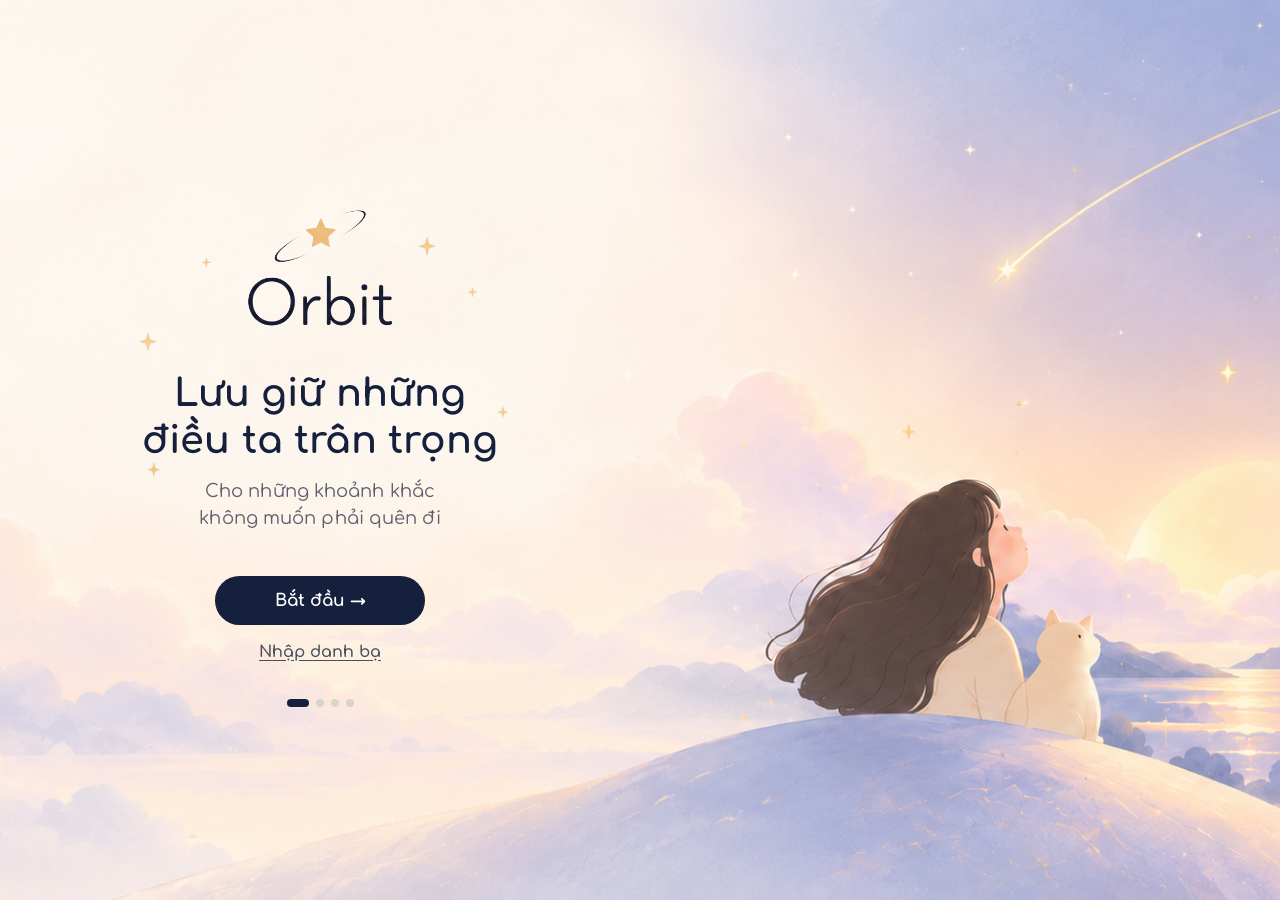
==== commit 18a6c33f: "Switch the whole app to Comfortaa: loaded the variable family (300-700) from Google Fonts and set it" ====
--- a/public/index.html
+++ b/public/index.html
@@ -9,7 +9,7 @@
 <link rel="icon" href="data:image/svg+xml,<svg xmlns=%22http://www.w3.org/2000/svg%22 viewBox=%220 0 32 32%22><circle cx=%2216%22 cy=%2216%22 r=%2215%22 fill=%22%2315203D%22/><text x=%2216%22 y=%2222%22 font-size=%2218%22 text-anchor=%22middle%22 fill=%22%23F5C56B%22>✦</text></svg>">
 <link rel="preconnect" href="https://fonts.googleapis.com">
 <link rel="preconnect" href="https://fonts.gstatic.com" crossorigin>
-<link href="https://fonts.googleapis.com/css2?family=Be+Vietnam+Pro:wght@400;500;600;700;800&display=swap" rel="stylesheet">
+<link href="https://fonts.googleapis.com/css2?family=Comfortaa:wght@300..700&display=swap" rel="stylesheet">
 <link rel="stylesheet" href="style.css">
 <link rel="stylesheet" href="orbit-layout.css">
 </head>
--- a/public/style.css
+++ b/public/style.css
@@ -85,7 +85,8 @@
   margin: 0;
   background: var(--cream);
   color: var(--ink);
-  font-family: 'Be Vietnam Pro', -apple-system, BlinkMacSystemFont, 'Segoe UI', sans-serif;
+  font-family: 'Comfortaa', -apple-system, BlinkMacSystemFont, 'Segoe UI', sans-serif;
+  letter-spacing: .1px;
   -webkit-font-smoothing: antialiased;
   transition: background .25s ease, color .25s ease;
 }
@@ -247,11 +248,10 @@
   mask-image: linear-gradient(to bottom, #000 0%, #000 42%, transparent 62%);
 }
 .home-hero::after { display:none; }
-.home-hero-head { display:flex; align-items:center; justify-content:space-between; position:relative; z-index:1; }
-.head-actions { display:flex; align-items:center; gap: 10px; }
-.home-hero-head .logo-mark { display:flex; align-items:center; gap:4px; font-weight:800; font-size: var(--text-lg); color:#2B3240; }
-.home-hero-head .logo-mark .spark { color: var(--gold); font-size:13px; }
+.home-hero-head { display:none; }
+.head-actions { display:none; }
 .home-bell { position:relative; width:38px; height:38px; border-radius:50%; border:none; background:transparent; font-size:18px; color:#2B3240; }
+.home-bell.home-bell-float { position:absolute; top: var(--space-4); right: var(--space-4); z-index:2; }
 .home-bell .badge-dot { position:absolute; top:7px; right:8px; width:7px; height:7px; border-radius:50%; background:#E0636E; }
 .home-hero-text { margin-top: 256px; position:relative; z-index:1; }
 .home-hero-text .date { font-size: var(--text-xs); color:#9A9A9A; }
@@ -330,16 +330,10 @@
   /* sidebar theo mockup: nền hồng-kem, item active là pill trắng có bóng nhẹ */
   .sidebar { background:#FBF2EE; border-right:none; width:240px; }
   .sidebar-link.active { background:#fff; box-shadow: 0 2px 8px rgba(43,50,64,.08); }
-  /* hàng chuông + avatar: nhỏ lại và kéo sát mép trên vùng nội dung */
-  .home-topright { display:flex; align-items:center; justify-content:flex-end; gap: var(--space-2);
-    margin: calc(var(--space-5) * -1) 0 var(--space-1); position:relative; z-index:2; }
-  .home-topright .home-bell { width:30px; height:30px; }
-  .home-topright .home-bell .ic-img { width:21px; height:21px; }
-  .home-topright .avatar-img { width:28px; height:28px; }
-  .home-topright .avatar { width:36px; height:36px; border-radius:50%; background:#E8A6B4; color:#fff; display:flex; align-items:center; justify-content:center; font-weight:700; font-size:14px; }
-}
-.home-topright { display:none; }
-@media (min-width:900px) { .home-topright { display:flex; } }
+  /* chuông thông báo: không viền, không nền, đè trực tiếp lên góc phải trên của ảnh bìa
+     (fixed theo viewport vì ảnh bìa tràn hết view-root, rộng hơn cột nội dung 1040px) */
+  .home-bell.home-bell-float { position:fixed; top: var(--space-5); right: var(--space-5); }
+}
 
 .empty-state { text-align:center; padding: var(--space-8) var(--space-4); color: var(--ink-muted); }
 .empty-state .big { font-size: 40px; margin-bottom: var(--space-2); }
@@ -504,9 +498,23 @@
 .radio-opt.selected { border-color: var(--navy); background: var(--cream); }
 
 /* ===== Person detail ===== */
-.detail-cover { position:relative; height:170px; border-radius: 0 0 var(--radius-l) var(--radius-l); background: linear-gradient(160deg,#2b2f55,#6b4a7a 60%, #e49a66); display:flex; align-items:flex-start; justify-content:space-between; padding: var(--space-4); margin: 0 calc(var(--space-4) * -1); }
-@media (min-width:900px){ .detail-cover { margin:0; border-radius: var(--radius-l); } }
-.detail-cover button { background: rgba(255,255,255,.25); border:none; color:#fff; width:34px;height:34px;border-radius:50%; font-size:16px; backdrop-filter: blur(4px); }
+.detail-cover {
+  position:relative; height:200px; border-radius: 0 0 var(--radius-l) var(--radius-l);
+  background: linear-gradient(160deg,#2b2f55,#6b4a7a 55%, #e49a66);
+  display:flex; align-items:flex-start; justify-content:space-between;
+  padding: var(--space-4); margin: 0 calc(var(--space-4) * -1); overflow:hidden;
+}
+.detail-cover::before {
+  content:""; position:absolute; inset:0; z-index:0;
+  background: url('assets/home-art-mobile.png') center 18% / cover no-repeat;
+  opacity:.85;
+}
+.detail-cover::after {
+  content:""; position:absolute; inset:0; z-index:0;
+  background: linear-gradient(180deg, rgba(43,47,85,.15) 0%, rgba(43,47,85,0) 45%, rgba(0,0,0,.18) 100%);
+}
+@media (min-width:900px){ .detail-cover { margin:0; border-radius: var(--radius-l); height:230px; } }
+.detail-cover button { position:relative; z-index:1; background: rgba(255,255,255,.25); border:none; color:#fff; width:34px;height:34px;border-radius:50%; font-size:16px; backdrop-filter: blur(4px); }
 .detail-profile { display:flex; flex-direction:column; align-items:center; margin-top:-46px; }
 .detail-profile .avatar { width:92px; height:92px; border-radius:50%; border:4px solid var(--cream); display:flex; align-items:center; justify-content:center; font-size:30px; font-weight:800; color:#fff; box-shadow: var(--shadow-pop); }
 .detail-profile h2 { margin: var(--space-2) 0 2px; font-size: var(--text-xl); }
--- a/public/orbit-layout.css
+++ b/public/orbit-layout.css
@@ -1,4 +1,6 @@
-/* Home greeting and full-canvas People layout. */
+/* Orbit — layout overrides: Home greeting panel, People full-canvas map, calendar grid. */
+
+/* ===== Home: khối chào hạ xuống, nền trắng mờ 25% ===== */
 @media (min-width:900px) {
   .page-home .home-hero { min-height:310px; align-items:flex-end; padding-bottom:8px; overflow:visible; }
   .page-home .home-hero-text {
@@ -8,10 +10,33 @@
   .page-home .home-hero-text .date { color:#74747D; }
   .page-home .home-hero-text .sub { max-width:none; }
 }
-.people-corner, .contacts-rail { display:none; }
+
+/* ===== Sidebar: tranh cô gái + mèo trong cột trái, chồng lên thanh điều hướng ===== */
+.sidebar { position:relative; overflow:hidden; }
+/* Không khung: ảnh là một element trần đè lên cột điều hướng, tan dần vào nền. */
+.sidebar-hero-card {
+  position:absolute; left:50%; bottom:-3%; transform:translateX(-50%);
+  width:130%; z-index:5; pointer-events:none;
+}
+.sidebar-hero {
+  display:block; width:100%; height:auto; border-radius:0;
+  -webkit-mask-image: linear-gradient(to top, #000 0%, #000 76%, transparent 100%);
+  mask-image: linear-gradient(to top, #000 0%, #000 76%, transparent 100%);
+}
+.sidebar-logo, .sidebar-nav { position:relative; z-index:2; }
+@media (min-width:900px) {
+  .shell-people .sidebar-illustration .side-deco { display:none; }
+  .shell-people .sidebar-illustration { position:relative; z-index:6; padding-bottom:268px; }
+  .shell-people .sidebar-illustration .slogan { position:relative; z-index:6; color:#5F574E; font-weight:600; }
+}
+
+/* ===== Bảng liên lạc: nội dung panel ===== */
 .contacts-panel-head { display:flex; align-items:center; justify-content:space-between; }
 .contacts-panel-head b { font-size:16px; }
 .contacts-panel-head span { color:var(--ink-muted); font-size:12px; margin-left:6px; }
+.people-list-col .search-pill { display:flex; margin:12px 0; width:100%; box-sizing:border-box; }
+.people-list-col .search-pill input { width:100%; }
+.people-list-col .filter-pills { margin:0 0 12px; flex-wrap:wrap; padding-right:0; }
 .people-list-col .people-grid { grid-template-columns:repeat(3,minmax(0,1fr)); gap:12px; }
 .people-list-col .person-chip {
   min-width:0; min-height:126px; padding:16px 8px 12px; border:1px solid var(--border);
@@ -23,10 +48,19 @@
 .people-list-col .person-chip .fav { top:9px; right:10px; }
 .people-list-col .person-chip.add-new { border-style:dashed; background:transparent; }
 .people-list-col .person-chip.add-new .avatar { border:0; background:transparent; }
+@media (hover:hover) and (pointer:fine) { .person-chip:hover { border-color:#DABFAE; } }
+
+/* ===== Orbit: vòng quay quỹ đạo ===== */
+.orbit-viewport {
+  background:
+    radial-gradient(circle at 44% 46%, rgba(231,226,245,.22) 0%, rgba(231,226,245,0) 60%),
+    radial-gradient(circle at 56% 54%, rgba(246,226,228,.18) 0%, rgba(246,226,228,0) 64%),
+    radial-gradient(circle at 50% 45%, #FFFDFB 0%, var(--cream) 72%);
+}
 .orbit-pan { will-change:auto; }
 .orbit-viewport.dragging .orbit-pan { will-change:transform; }
 .orbit-stage { width:276px; height:276px; }
-.orbit-ring { border:1px solid rgba(176,147,129,.24); }
+.orbit-ring { border:1px solid rgba(220,211,206,.65); pointer-events:none; }
 .orbit-track {
   position:absolute; left:50%; top:50%; pointer-events:none;
   animation:orbit-revolve var(--period) linear var(--phase) infinite;
@@ -37,7 +71,91 @@
 }
 .orbit-avatar .name-tag { background:rgba(253,244,236,.8); padding:2px 5px; border-radius:7px; }
 .orbit-dust { position:absolute; top:50%; left:100%; transform:translate(-50%,-50%); border-radius:50%; opacity:.75; }
-.orbit-dust-track { z-index:0; }
+.orbit-dust-track { z-index:0; pointer-events:none; }
+.orbit-ring.drop-target { border-color:#E7B489 !important; border-style:solid !important; border-width:2px !important; }
+.orbit-avatar.dragging-av { opacity:.55; cursor:grabbing; }
+.orbit-avatar { touch-action:none; z-index:3; }
+
+/* ===== Camera quay theo người được chọn ===== */
+.orbit-stage { will-change: transform; }
+.orbit-avatar .av-wrap { display:block; width:100%; height:100%; }
+.orbit-pan.focus-anim { transition: transform .52s cubic-bezier(.22,1,.36,1); }
+
+/* Người đang focus: viền sáng + nhịp thở nhẹ.
+   Dùng pseudo-element cho hiệu ứng pulse để KHÔNG ghi đè animation
+   orbit-upright (giữ avatar + tên luôn thẳng đứng). */
+.orbit-avatar.focused {
+  z-index: 9;
+}
+.orbit-avatar.focused::after {
+  content:""; position:absolute; inset:-4px; border-radius:50%;
+  box-shadow: 0 0 0 3px #F5CE93, 0 0 26px rgba(245,206,147,.85);
+  animation: focusPulse 2.4s ease-in-out infinite;
+  pointer-events:none;
+}
+@keyframes focusPulse {
+  0%,100% { box-shadow: 0 0 0 3px #F5CE93, 0 0 18px rgba(245,206,147,.6); }
+  50% { box-shadow: 0 0 0 4px #FFDCA8, 0 0 30px rgba(245,206,147,.95); }
+}
+
+/* ===== Thẻ thông tin người được chọn ===== */
+.orbit-focus-card {
+  position:absolute; left:92px; bottom:22px; width:264px; z-index:16;
+  background:var(--card); border:1px solid var(--border); border-radius:18px;
+  box-shadow:0 16px 40px rgba(92,69,53,.14); padding:14px;
+  animation: cardIn .28s cubic-bezier(.22,1,.36,1);
+}
+@keyframes cardIn { from { opacity:0; transform: translateY(8px) scale(.97); } to { opacity:1; transform:none; } }
+.fc-head { display:flex; align-items:center; gap:10px; }
+.fc-av { width:40px; height:40px; border-radius:50%; overflow:hidden; display:flex; align-items:center; justify-content:center; color:#fff; font-weight:700; font-size:13px; flex:0 0 auto; }
+.fc-title { min-width:0; flex:1; }
+.fc-title b { display:block; font-size:14px; color:var(--ink); }
+.fc-title span { display:block; font-size:11.5px; color:var(--ink-muted); }
+.fc-close { border:0; background:transparent; color:var(--ink-muted); font-size:13px; cursor:pointer; padding:4px; border-radius:8px; }
+.fc-close:hover { background:var(--cream); }
+/* Thông tin cơ bản: quan hệ, sinh nhật, ký ức nổi bật */
+.fc-facts { margin:12px 0 10px; display:flex; flex-direction:column; gap:7px; }
+.fc-fact { display:flex; align-items:baseline; justify-content:space-between; gap:10px; font-size:12px; }
+.fc-fact span { color:var(--ink-muted); flex:0 0 auto; }
+.fc-fact b { color:var(--ink); font-weight:600; text-align:right; min-width:0; overflow:hidden; text-overflow:ellipsis; white-space:nowrap; }
+/* Bảng chọn vòng chỉ hiện sau khi bấm "Di chuyển" */
+.fc-rings { display:flex; gap:5px; margin:10px 0 0; flex-wrap:wrap; animation:cardIn .2s cubic-bezier(.22,1,.36,1); }
+.ring-chip {
+  border:1px solid var(--border); background:var(--cream); color:var(--ink-muted);
+  border-radius:999px; padding:4px 9px; font-size:11px; font-weight:600; cursor:pointer;
+}
+.ring-chip.on { background:#F5CE93; border-color:#E2B77A; color:#5A4326; }
+.ring-chip:hover { border-color:#D9BFA9; }
+.fc-actions { display:flex; gap:5px; flex-wrap:wrap; }
+.fc-btn {
+  flex:1 1 auto; min-width:72px; border:1px solid var(--border); background:var(--cream); color:var(--ink);
+  border-radius:10px; padding:8px 5px; font-size:11px; font-weight:600; cursor:pointer;
+}
+.fc-btn:hover { background:#FFF3E3; }
+.fc-btn.danger { color:#B4555F; border-color:#EFD3D5; background:#FDF1F1; }
+
+/* ===== Tan thành bọt khi di chuyển / xoá ===== */
+.orbit-avatar.dissolving { opacity:0; transform: scale(.55); transition: opacity .45s ease, transform .45s ease; pointer-events:none; }
+.bubble-layer { position:fixed; z-index:9999; pointer-events:none; }
+.bubble-layer i {
+  position:absolute; left:0; top:0; border-radius:50%;
+  background: radial-gradient(circle at 35% 30%, #fff, rgba(245,206,147,.85));
+  box-shadow: 0 0 0 1px rgba(214,184,148,.28);
+  animation: bubbleOut .72s cubic-bezier(.2,.7,.3,1) forwards;
+}
+@keyframes bubbleOut {
+  0% { opacity:.95; transform: translate(-50%,-50%) scale(.4); }
+  55% { opacity:.7; }
+  100% { opacity:0; transform: translate(calc(-50% + var(--bx)), calc(-50% + var(--by))) scale(1.15); }
+}
+@media (max-width:899px) {
+  .orbit-focus-card { left:12px; right:12px; width:auto; bottom:12px; }
+}
+@media (prefers-reduced-motion:reduce) {
+  .orbit-stage, .orbit-avatar .name-tag { transition:none; }
+  .orbit-avatar.focused { animation:none; }
+  .bubble-layer { display:none; }
+}
 .orbit-center { width:72px; height:72px; }
 .orbit-viewport.motion-paused .orbit-track,
 .orbit-viewport.motion-paused .orbit-traveler,
@@ -46,13 +164,10 @@
 .orbit-viewport.dragging .orbit-track,
 .orbit-viewport.dragging .orbit-traveler,
 .orbit-viewport:has(.orbit-avatar:focus-visible) .orbit-track,
-.orbit-viewport:has(.orbit-avatar:focus-visible) .orbit-traveler {
-  animation-play-state:paused;
-}
+.orbit-viewport:has(.orbit-avatar:focus-visible) .orbit-traveler { animation-play-state:paused; }
 @media (hover:hover) and (pointer:fine) {
   .orbit-viewport:has(.orbit-avatar:hover) .orbit-track,
   .orbit-viewport:has(.orbit-avatar:hover) .orbit-traveler { animation-play-state:paused; }
-  .person-chip:hover { border-color:#DABFAE; }
 }
 @keyframes orbit-revolve {
   from { transform:translate(-50%,-50%) rotate(0deg); }
@@ -62,72 +177,169 @@
   from { transform:translate(-50%,-50%) rotate(0deg); }
   to { transform:translate(-50%,-50%) rotate(-360deg); }
 }
-.people-subbar { display:flex; flex-direction:column; gap:10px; margin:14px 0 6px; }
-.people-subbar .filter-pills { margin:0; }
+
+/* ===== People desktop: orbit full màn, dải nút dọc trái, tab dọc phải ===== */
 @media (min-width:900px) {
-  .page-people:has(.people-split) { padding:24px 28px 0; overflow:hidden; }
+  .sidebar { width:180px; }
+  .page-people:has(.people-split) { padding:6px 24px 0; overflow:hidden; }
   .page-people:has(.people-split) > .view-inner { max-width:none; }
-  .page-people .people-head { height:48px; flex-wrap:nowrap; position:relative; z-index:6; }
-  .people-subbar { flex-direction:row; align-items:center; gap:14px; margin:12px 0 0; flex-wrap:wrap; }
-  .people-subbar .filter-pills { margin:0; }
-  .people-split { display:block; position:relative; margin:12px -28px 0; height:calc(100dvh - 154px); min-height:520px; }
+  .page-people .people-head { height:44px; flex-wrap:nowrap; position:relative; z-index:6; }
+  /* Khung nội dung mở rộng lên sát mép trên, chỉ chừa đúng hàng tiêu đề */
+  .people-split {
+    display:block; position:relative; margin:0 -24px 0;
+    height:calc(100dvh - 52px); min-height:500px;
+  }
   .people-orbit-col { position:absolute; inset:0; transition:none; }
   .people-orbit-col .orbit-wrap, .people-orbit-col .orbit-viewport { height:100%; }
-  .people-orbit-col .orbit-viewport { border-radius:0; background:radial-gradient(ellipse at 45% 45%,#FFFCF9 0%,var(--cream) 70%); }
-  .people-orbit-col .orbit-pan { right:48%; }
+  .people-orbit-col .orbit-viewport {
+    border-radius:0; touch-action:none;
+    background:
+      radial-gradient(circle at 44% 46%, rgba(231,226,245,.25) 0%, rgba(231,226,245,0) 58%),
+      radial-gradient(circle at 56% 54%, rgba(246,226,228,.20) 0%, rgba(246,226,228,0) 62%),
+      radial-gradient(ellipse at 48% 46%, #FFFDFB 0%, var(--cream) 74%);
+  }
+  .people-orbit-col .orbit-pan { right:46%; }
   .contacts-collapsed .orbit-pan { right:0; }
-  .orbit-stage { width:min(58vw,70dvh,680px); height:min(58vw,70dvh,680px); }
-  .people-split:not(.contacts-collapsed) .orbit-stage { width:min(30vw,64dvh,500px); height:min(30vw,64dvh,500px); }
+  .orbit-stage { width:min(96vw,124dvh,1120px); height:min(96vw,124dvh,1120px); }
+  .people-split:not(.contacts-collapsed) .orbit-stage { width:min(34vw,66dvh,520px); height:min(34vw,66dvh,520px); }
   .orbit-avatar { width:56px; height:56px; }
   .orbit-avatar span.name-tag { top:57px; font-size:11px; }
-  .orbit-center { width:88px; height:88px; }
-  .contacts-rail {
-    display:flex; position:absolute; right:24px; top:8px; z-index:12;
-    padding:5px; gap:4px; border:1px solid var(--border); border-radius:16px;
-    background:var(--card); box-shadow:0 4px 20px rgba(82,59,49,.06);
-  }
-  .contacts-rail button { border:0; background:transparent; color:var(--ink); padding:8px 10px; border-radius:10px; font-size:14px; min-height:34px; }
-  .contacts-rail button:hover { background:var(--cream); }
-  .contacts-toggle span { margin:0 10px; font-size:12px; font-weight:600; }
+  .orbit-center { width:86px; height:86px; }
+
+  /* Nút +,-,⊙,⏸ gói trong một KHUNG dọc, dịch lên trên (ô xanh người dùng khoanh) */
+  .orbit-zoom {
+    left:20px; right:auto; top:27%; bottom:auto; transform:translateY(-50%);
+    flex-direction:column; gap:2px; z-index:9;
+    padding:8px; border:1px solid var(--border); border-radius:16px;
+    background:var(--card); box-shadow:0 10px 28px rgba(92,69,53,.10);
+  }
+  .orbit-zoom button {
+    width:36px; height:36px; border:0; background:transparent; box-shadow:none;
+    border-radius:10px;
+  }
+  .orbit-zoom button:hover { background:var(--cream); }
+
+  /* Tab dọc "Danh bạ / Thu gọn" ở mép phải (vị trí ảnh 3) */
+  /* Tab Danh bạ / Thu gọn: to hơn, nằm đúng rìa giữa bản đồ và bảng liên lạc */
+  .contacts-tab {
+    position:absolute; right:calc(46% + 18px); top:50%; transform:translateY(-50%); z-index:14;
+    display:flex; flex-direction:column; align-items:center; justify-content:center; gap:10px;
+    padding:20px 11px; min-height:132px; border:1px solid var(--border);
+    border-radius:16px; background:var(--card); color:var(--ink);
+    box-shadow:0 10px 26px rgba(92,69,53,.12); cursor:pointer;
+    transition:right .32s cubic-bezier(.22,1,.36,1), background .2s;
+  }
+  .contacts-collapsed .contacts-tab { right:12px; }
+  .contacts-tab span { writing-mode:vertical-rl; text-orientation:mixed; font-size:13.5px; font-weight:700; letter-spacing:.5px; }
+  .contacts-tab i { font-style:normal; font-size:17px; color:var(--ink-muted); line-height:1; }
+  .contacts-tab:hover { background:var(--cream); }
+
+  /* Panel liên lạc (kèm tìm kiếm + bộ lọc) */
   .people-list-col {
-    position:absolute; right:16px; top:64px; bottom:24px; width:calc(48% - 16px); max-width:600px;
+    position:absolute; right:14px; top:10px; bottom:12px; width:calc(46% - 8px); max-width:620px;
     padding:22px; border-radius:24px; background:var(--card); border:1px solid var(--border);
     box-shadow:0 8px 40px rgba(92,69,53,.05); overflow-y:auto; overscroll-behavior:contain;
     transform:translateX(0); opacity:1; visibility:visible;
     transition:transform .32s cubic-bezier(.22,1,.36,1), opacity .2s, visibility 0s;
   }
   .contacts-collapsed .people-list-col {
-    transform:translateX(calc(100% + 24px)); opacity:0; visibility:hidden; pointer-events:none;
+    transform:translateX(calc(100% + 20px)); opacity:0; visibility:hidden; pointer-events:none;
     transition:transform .32s cubic-bezier(.22,1,.36,1), opacity .2s, visibility 0s .32s;
   }
-  .people-list-col .person-chip { background:var(--cream); min-height:136px; }
+  .people-list-col .person-chip { background:var(--cream); min-height:134px; }
   .people-list-col .person-chip .avatar { width:62px; height:62px; }
-  .people-list-col .people-grid { margin-top:6px; }
-  .orbit-zoom { right:auto; left:24px; bottom:24px; flex-direction:row; gap:7px; }
-  .orbit-zoom button { width:38px; height:38px; }
-  .people-corner {
-    display:block; position:fixed; left:255px; bottom:0; width:330px; height:auto;
-    z-index:7; pointer-events:none; filter:drop-shadow(0 8px 12px rgba(88,61,46,.06));
-    -webkit-mask-image: radial-gradient(130% 130% at 18% 100%, #000 55%, transparent 84%);
-    mask-image: radial-gradient(130% 130% at 18% 100%, #000 55%, transparent 84%);
-  }
-  .shell-people:has(.people-split) .sidebar-illustration { visibility:hidden; }
-  .people-orbit-col .orbit-zoom { left:100px; }
+  .people-list-col .people-grid { margin-top:0; }
 }
 @media (min-width:900px) and (max-width:1150px) {
   .people-list-col { padding:16px; }
   .people-list-col .people-grid { grid-template-columns:repeat(2,minmax(0,1fr)); }
-  .people-list-col .person-chip { min-height:126px; }
-  .people-corner { width:250px; }
-}
+}
+
+/* ===== Mobile ===== */
 @media (max-width:899px) {
+  .contacts-tab { display:none; }
   .people-list-col { padding:16px 0; }
   .people-list-col .people-grid { display:flex; overflow-x:auto; gap:12px; padding:2px 2px 12px; scroll-snap-type:x proximity; }
   .people-list-col .person-chip { flex:0 0 108px; scroll-snap-align:start; }
   .orbit-zoom { flex-direction:row; }
   .orbit-zoom button { width:36px; height:36px; }
-  .people-list-col .contacts-panel-head { padding:0 2px; }
-}
+}
+
+/* ===== Sự kiện: ô lịch chỉ rõ viền, fit màn hình, tranh góc ===== */
+.cal-topbar {
+  display:grid; grid-template-columns:1fr auto 1fr; align-items:center;
+  gap:12px; margin-bottom:10px;
+}
+.cal-topbar .page-title { margin:0; justify-self:start; }
+.cal-topbar .cal-nav { justify-self:center; margin:0; }
+.cal-topbar .cal-actions { justify-self:end; }
+.cal-actions { display:flex; align-items:center; gap:8px; }
+/* Banner sự kiện: hồng pastel đủ rõ, không còn nhạt như nước lã */
+.cal-banner {
+  background:#FBE3E3; color:#7C4B4B;
+  border:1px solid #F3CFCF; box-shadow:0 4px 14px rgba(200,131,131,.10);
+}
+.cal-banner .txt b { color:#7C4B4B; font-size:14px; }
+.cal-banner .txt span { color:#9A6A6A; }
+.cal-banner .ic-wrap { background:#F8D3D3; }
+.cal-grid {
+  gap:1px; background:var(--border); border:1px solid var(--border);
+  border-radius:16px; overflow:hidden;
+}
+.cal-dow { background:#FBF7F3; padding:9px 0; margin:0; font-weight:700; color:#6E6A63; }
+/* Ô ngày: màu tựa nền trang, opacity 80%, số ngày đặc 100% */
+.cal-cell {
+  background:rgba(255,251,247,.8); border-radius:0; overflow:hidden;
+  display:flex; flex-direction:column; gap:2px;
+}
+.cal-cell .daynum { opacity:1; font-weight:600; color:#3A3A44; flex:0 0 auto; }
+.cal-cell.outside { background:rgba(250,243,236,.55); color:#8F887E; }
+.cal-cell.outside .daynum { color:#8F887E; }
+.cal-cell.selected { background:#FFF3E3; box-shadow:inset 0 0 0 2px #E7B489; }
+/* Danh sách sự kiện trong ô: cuộn được khi quá nhiều */
+.cal-tags-desktop { flex:1 1 auto; min-height:0; overflow-y:auto; overscroll-behavior:contain; }
+.cal-tags-desktop::-webkit-scrollbar { width:3px; }
+.cal-tags-desktop::-webkit-scrollbar-thumb { background:#E2D6C9; border-radius:3px; }
+/* Thẻ sự kiện: cao hơn, chữ dài thì xuống dòng */
+.cal-tag {
+  font-size:11.5px; border-radius:10px; padding:5px 8px; margin-top:4px;
+  min-height:26px; display:flex; align-items:flex-start; gap:5px;
+  font-weight:600; letter-spacing:.1px; line-height:1.25;
+  white-space:normal; overflow-wrap:anywhere;
+}
+.cal-tag span { min-width:0; }
+.cal-corner {
+  display:none; position:fixed; right:0; bottom:0; width:330px; height:auto;
+  pointer-events:none; z-index:1;
+  -webkit-mask-image: radial-gradient(105% 105% at 92% 100%, #000 40%, transparent 78%);
+  mask-image: radial-gradient(105% 105% at 92% 100%, #000 40%, transparent 78%);
+}
+@media (min-width:900px) {
+  /* Trang Sự kiện fit trọn một màn: tiêu đề + điều hướng tháng cùng hàng,
+     lưới co giãn theo chiều cao còn lại, không phóng to quá khổ. */
+  .page-calendar {
+    display:flex; flex-direction:column; height:100dvh;
+    padding:18px 24px 14px; overflow:hidden;
+  }
+  .page-calendar > .view-inner {
+    width:100%; max-width:none; margin:0; flex:0 0 auto; min-height:0;
+  }
+  /* Lưới cao đúng phần còn lại của màn: ô không còn bị ép vuông và phóng to. */
+  .page-calendar .cal-grid {
+    flex:0 0 auto; height:calc(100dvh - 150px);
+    grid-auto-rows:1fr; border-radius:16px;
+  }
+  .page-calendar .cal-cell { aspect-ratio:auto; min-height:0; padding:6px; }
+  .cal-corner { display:block; width:236px; opacity:.82; }
+  .cal-dow { padding:11px 0; font-size:12.5px; letter-spacing:.3px; font-weight:800; color:#4A4740; }
+  .page-calendar .cal-cell .daynum { font-size:13px; }
+  .page-calendar .cal-tag { min-height:28px; padding:6px 8px; }
+  .cal-cell.today { background:#FFF9F3; }
+  .cal-topbar .page-title { font-size:26px; }
+  /* Thanh điều hướng luôn đứng yên khi nội dung cuộn */
+  .sidebar { position:sticky; top:0; align-self:flex-start; height:100dvh; }
+}
+
 @media (prefers-reduced-motion:reduce) {
   .orbit-track, .orbit-traveler { animation-play-state:paused !important; }
   .people-list-col, .contacts-collapsed .people-list-col { transition:none; }
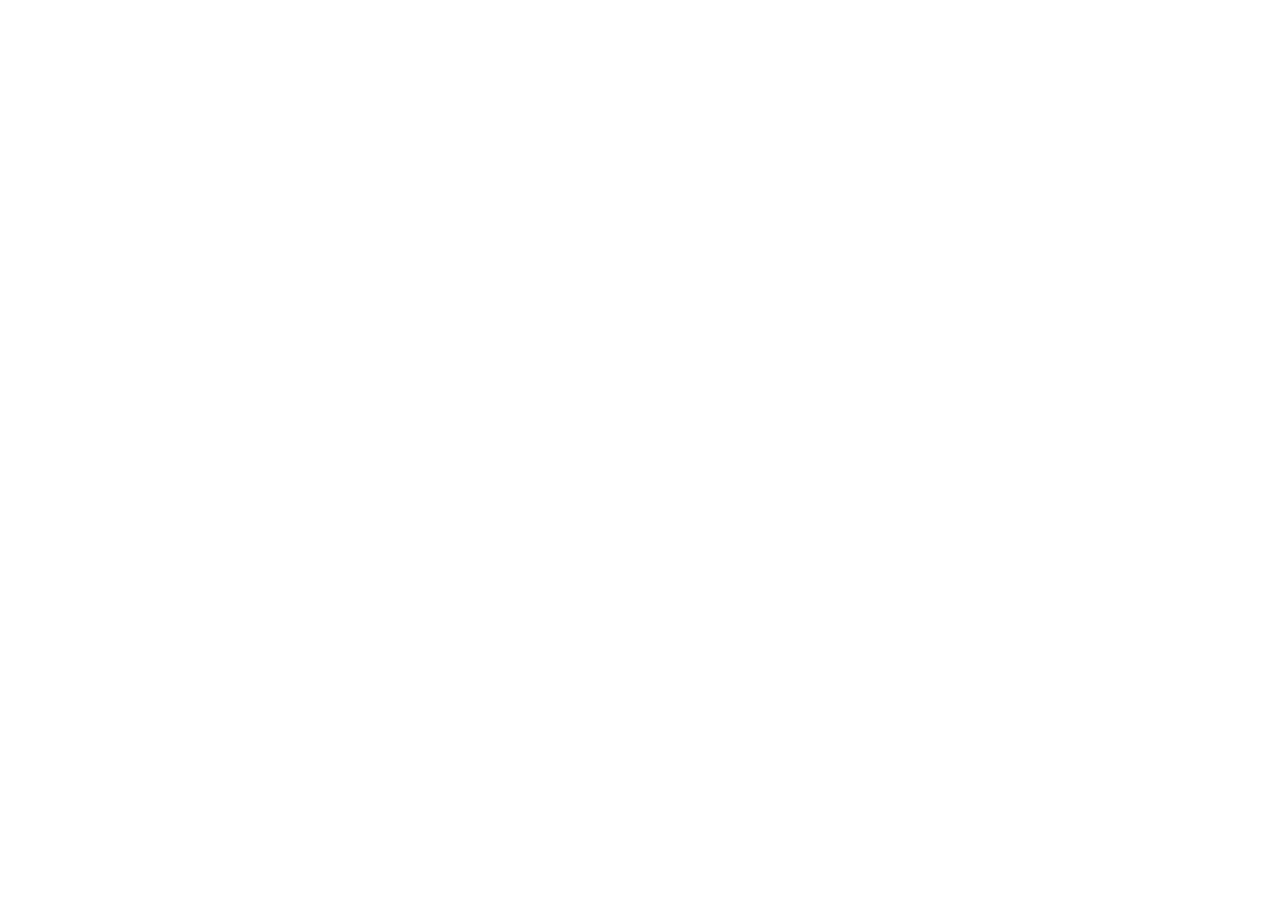
==== commit 37c78ab8: "Adds "Gui mot ky niem": the owner mints a one-time link for a contact and anyone can write them a me" ====
--- a/public/index.html
+++ b/public/index.html
@@ -6,6 +6,9 @@
 <title>Orbit — Lưu những điều quan trọng</title>
 <meta name="description" content="Orbit giúp bạn nhớ những dịp quan trọng và giữ kết nối với người thân yêu.">
 <meta name="theme-color" content="#15203D">
+<!-- Trang mời có URL dạng /memory/invite/<token>; base để mọi đường dẫn tương đối
+     (app.js, style.css, assets/…) vẫn trỏ về gốc thay vì thư mục con. -->
+<base href="/">
 <link rel="icon" href="data:image/svg+xml,<svg xmlns=%22http://www.w3.org/2000/svg%22 viewBox=%220 0 32 32%22><circle cx=%2216%22 cy=%2216%22 r=%2215%22 fill=%22%2315203D%22/><text x=%2216%22 y=%2222%22 font-size=%2218%22 text-anchor=%22middle%22 fill=%22%23F5C56B%22>✦</text></svg>">
 <link rel="preconnect" href="https://fonts.googleapis.com">
 <link rel="preconnect" href="https://fonts.gstatic.com" crossorigin>
@@ -16,6 +19,7 @@
 <body>
   <div id="app" aria-live="polite"></div>
   <div id="toast-root"></div>
+  <script src="vendor/qrcode.js" defer></script>
   <script src="app.js" defer></script>
 </body>
 </html>
--- a/public/style.css
+++ b/public/style.css
@@ -42,12 +42,12 @@
   --space-8: 32px;
   --space-9: 44px;
 
-  --text-xs: 11px;
-  --text-sm: 13px;
-  --text-base: 15px;
-  --text-lg: 17px;
-  --text-xl: 20px;
-  --text-2xl: 26px;
+  --text-xs: 12px;
+  --text-sm: 14px;
+  --text-base: 16px;
+  --text-lg: 19px;
+  --text-xl: 22px;
+  --text-2xl: 28px;
 
   --shadow-card: 0 2px 10px rgba(21,32,61,0.06);
   --shadow-pop: 0 12px 32px rgba(21,32,61,0.18);
@@ -86,7 +86,8 @@
   background: var(--cream);
   color: var(--ink);
   font-family: 'Comfortaa', -apple-system, BlinkMacSystemFont, 'Segoe UI', sans-serif;
-  letter-spacing: .1px;
+  font-weight: 500;
+  letter-spacing: 0;
   -webkit-font-smoothing: antialiased;
   transition: background .25s ease, color .25s ease;
 }
@@ -329,7 +330,7 @@
   .suggest-card .txt { font-size: 15px; }
   /* sidebar theo mockup: nền hồng-kem, item active là pill trắng có bóng nhẹ */
   .sidebar { background:#FBF2EE; border-right:none; width:240px; }
-  .sidebar-link.active { background:#fff; box-shadow: 0 2px 8px rgba(43,50,64,.08); }
+  .sidebar-link.active { background:#fff; box-shadow: 0 2px 8px rgba(43,50,64,.08); border-radius:18px; }
   /* chuông thông báo: không viền, không nền, đè trực tiếp lên góc phải trên của ảnh bìa
      (fixed theo viewport vì ảnh bìa tràn hết view-root, rộng hơn cột nội dung 1040px) */
   .home-bell.home-bell-float { position:fixed; top: var(--space-5); right: var(--space-5); }
@@ -370,8 +371,8 @@
 @media (min-width:900px){
   .orbit-viewport { height: 520px; }
   .orbit-stage { width: 400px; height:400px; }
-  .orbit-avatar { width:52px; height:52px; }
-  .orbit-avatar span.name-tag { top:56px; }
+  .orbit-avatar { width:42px; height:42px; }
+  .orbit-avatar span.name-tag { top:46px; }
 }
 .orbit-ring { position:absolute; top:50%; left:50%; border:1.5px dashed var(--border); border-radius:50%; transform: translate(-50%,-50%); }
 .orbit-center {
@@ -382,14 +383,18 @@
 }
 .av-img { width:100%; height:100%; object-fit:cover; border-radius:50%; display:block; }
 .orbit-avatar {
-  position:absolute; width:44px; height:44px; border-radius:50%;
+  position:absolute; width:36px; height:36px; border-radius:50%;
   display:flex; align-items:center; justify-content:center; font-weight:700; font-size: var(--text-sm);
-  color:#fff; border:3px solid var(--card); box-shadow: var(--shadow-card); transform: translate(-50%,-50%);
+  color:#fff; border:4px solid var(--card);
+  /* Viền màu theo mối quan hệ được đặt qua border-color inline; thêm một sợi
+     trắng mảnh bên ngoài để màu viền tách khỏi nền kem. */
+  box-shadow: 0 0 0 1.5px rgba(255,255,255,.95), var(--shadow-card);
+  transform: translate(-50%,-50%);
   overflow:visible; padding:0; cursor:pointer;
 }
 .orbit-avatar .av-img { width:100%; height:100%; }
 .orbit-avatar .fav-dot { position:absolute; top:-4px; right:-4px; font-size:12px; color: var(--gold); }
-.orbit-avatar span.name-tag { position:absolute; top:48px; font-size:10px; font-weight:600; color: var(--ink); white-space:nowrap; left:50%; transform:translateX(-50%); }
+.orbit-avatar span.name-tag { position:absolute; top:40px; font-size:9.5px; font-weight:600; color: var(--ink); white-space:nowrap; left:50%; transform:translateX(-50%); }
 
 /* ===== Mọi người: header + 2 cột (orbit | danh sách) ===== */
 .people-head { display:flex; align-items:center; justify-content:space-between; gap: var(--space-3); flex-wrap:wrap; }
--- a/public/orbit-layout.css
+++ b/public/orbit-layout.css
@@ -98,14 +98,28 @@
   50% { box-shadow: 0 0 0 4px #FFDCA8, 0 0 30px rgba(245,206,147,.95); }
 }
 
-/* ===== Thẻ thông tin người được chọn ===== */
+/* ===== Thẻ thông tin người được chọn (nằm ngay cạnh avatar) ===== */
 .orbit-focus-card {
-  position:absolute; left:92px; bottom:22px; width:264px; z-index:16;
-  background:var(--card); border:1px solid var(--border); border-radius:18px;
-  box-shadow:0 16px 40px rgba(92,69,53,.14); padding:14px;
+  position:fixed; left:0; top:0; width:286px; z-index:60;
+  background:
+    radial-gradient(120% 90% at 100% 0%, rgba(255,214,196,.55), transparent 62%),
+    radial-gradient(90% 80% at 0% 100%, rgba(214,224,247,.5), transparent 60%),
+    linear-gradient(165deg,#FFFDFC 0%,#FDF4EE 58%,#FBEDE7 100%);
+  border:1px solid #F0DCCF; border-radius:22px;
+  box-shadow:0 18px 44px rgba(122,88,66,.18), 0 2px 0 rgba(255,255,255,.9) inset;
+  padding:14px 15px 13px;
+  will-change:transform; overflow:hidden;
   animation: cardIn .28s cubic-bezier(.22,1,.36,1);
 }
-@keyframes cardIn { from { opacity:0; transform: translateY(8px) scale(.97); } to { opacity:1; transform:none; } }
+/* sao trang trí */
+.orbit-focus-card::before,
+.orbit-focus-card::after {
+  content:"✦"; position:absolute; color:#E7B48C; pointer-events:none;
+  opacity:.55; line-height:1;
+}
+.orbit-focus-card::before { content:"✦"; top:9px; right:44px; font-size:11px; }
+.orbit-focus-card::after { content:"✧"; bottom:8px; left:12px; font-size:13px; color:#B9A7D6; opacity:.6; }
+@keyframes cardIn { from { opacity:0; } to { opacity:1; } }
 .fc-head { display:flex; align-items:center; gap:10px; }
 .fc-av { width:40px; height:40px; border-radius:50%; overflow:hidden; display:flex; align-items:center; justify-content:center; color:#fff; font-weight:700; font-size:13px; flex:0 0 auto; }
 .fc-title { min-width:0; flex:1; }
@@ -149,7 +163,8 @@
   100% { opacity:0; transform: translate(calc(-50% + var(--bx)), calc(-50% + var(--by))) scale(1.15); }
 }
 @media (max-width:899px) {
-  .orbit-focus-card { left:12px; right:12px; width:auto; bottom:12px; }
+  /* Mobile: giữ dạng bottom sheet, tắt định vị theo avatar */
+  .orbit-focus-card { left:12px; right:12px; width:auto; bottom:12px; top:auto; transform:none !important; }
 }
 @media (prefers-reduced-motion:reduce) {
   .orbit-stage, .orbit-avatar .name-tag { transition:none; }
@@ -198,6 +213,7 @@
       radial-gradient(circle at 56% 54%, rgba(246,226,228,.20) 0%, rgba(246,226,228,0) 62%),
       radial-gradient(ellipse at 48% 46%, #FFFDFB 0%, var(--cream) 74%);
   }
+  /* ===== Orbit GỐC (Tất cả) — giữ nguyên đúng bản trước khi sửa ===== */
   .people-orbit-col .orbit-pan { right:46%; }
   .contacts-collapsed .orbit-pan { right:0; }
   .orbit-stage { width:min(96vw,124dvh,1120px); height:min(96vw,124dvh,1120px); }
@@ -206,6 +222,20 @@
   .orbit-avatar span.name-tag { top:57px; font-size:11px; }
   .orbit-center { width:86px; height:86px; }
 
+  /* ===== Layout thu gọn: dùng khi ĐANG LỌC, hoặc khi "Tất cả" đông tới mức
+     stage gốc không còn đủ chỗ (avatar 56px sẽ chồng lên nhau) ===== */
+  .people-split:not(.contacts-collapsed):has(.orbit-wrap.is-filtered) .orbit-pan,
+  .people-split:not(.contacts-collapsed):has(.orbit-wrap.is-tight) .orbit-pan { right:calc(46% + 40px); }
+  .people-orbit-col .orbit-wrap.is-filtered .orbit-stage,
+  .people-orbit-col .orbit-wrap.is-tight .orbit-stage {
+    width:min(calc(100% - 76px), 80dvh, 760px); height:min(calc(100% - 76px), 80dvh, 760px);
+  }
+  .orbit-wrap.is-filtered .orbit-avatar,
+  .orbit-wrap.is-tight .orbit-avatar { width:42px; height:42px; border-width:3px; }
+  .orbit-wrap.is-filtered .orbit-avatar span.name-tag,
+  .orbit-wrap.is-tight .orbit-avatar span.name-tag { top:44px; font-size:10px; }
+  .orbit-wrap.is-tight .orbit-center { width:70px; height:70px; }
+
   /* Nút +,-,⊙,⏸ gói trong một KHUNG dọc, dịch lên trên (ô xanh người dùng khoanh) */
   .orbit-zoom {
     left:20px; right:auto; top:27%; bottom:auto; transform:translateY(-50%);
@@ -214,10 +244,26 @@
     background:var(--card); box-shadow:0 10px 28px rgba(92,69,53,.10);
   }
   .orbit-zoom button {
-    width:36px; height:36px; border:0; background:transparent; box-shadow:none;
-    border-radius:10px;
-  }
-  .orbit-zoom button:hover { background:var(--cream); }
+    width:38px; height:38px; border:0; background:transparent; box-shadow:none;
+    border-radius:12px; position:relative;
+    display:flex; align-items:center; justify-content:center;
+    color:#3D342D; transition:background .16s, color .16s;
+  }
+  .orbit-zoom button svg { width:19px; height:19px; display:block; }
+  .orbit-zoom button:hover { background:#F6E9DE; color:#17243B; }
+  .orbit-zoom button:active { background:#EFDCCB; }
+  /* Chú thích hiện khi hover / focus */
+  .orbit-zoom button::after {
+    content:attr(data-tip); position:absolute; left:calc(100% + 12px); top:50%;
+    transform:translateY(-50%) translateX(-5px);
+    background:#2B3240; color:#fff; font-size:11.5px; font-weight:600; line-height:1;
+    padding:7px 10px; border-radius:9px; white-space:nowrap;
+    opacity:0; pointer-events:none; z-index:40;
+    box-shadow:0 6px 16px rgba(23,36,59,.18);
+    transition:opacity .15s ease, transform .15s ease;
+  }
+  .orbit-zoom button:hover::after,
+  .orbit-zoom button:focus-visible::after { opacity:1; transform:translateY(-50%) translateX(0); }
 
   /* Tab dọc "Danh bạ / Thu gọn" ở mép phải (vị trí ảnh 3) */
   /* Tab Danh bạ / Thu gọn: to hơn, nằm đúng rìa giữa bản đồ và bảng liên lạc */
@@ -265,49 +311,115 @@
   .orbit-zoom button { width:36px; height:36px; }
 }
 
-/* ===== Sự kiện: ô lịch chỉ rõ viền, fit màn hình, tranh góc ===== */
+/* ===== Sự kiện — Soft Minimalism / Dreamy Pastel ===== */
 .cal-topbar {
   display:grid; grid-template-columns:1fr auto 1fr; align-items:center;
-  gap:12px; margin-bottom:10px;
-}
-.cal-topbar .page-title { margin:0; justify-self:start; }
+  gap:12px; margin-bottom:12px;
+}
+.cal-topbar .page-title { margin:0; justify-self:start; color:#17243B; }
 .cal-topbar .cal-nav { justify-self:center; margin:0; }
 .cal-topbar .cal-actions { justify-self:end; }
 .cal-actions { display:flex; align-items:center; gap:8px; }
-/* Banner sự kiện: hồng pastel đủ rõ, không còn nhạt như nước lã */
-.cal-banner {
-  background:#FBE3E3; color:#7C4B4B;
-  border:1px solid #F3CFCF; box-shadow:0 4px 14px rgba(200,131,131,.10);
-}
-.cal-banner .txt b { color:#7C4B4B; font-size:14px; }
-.cal-banner .txt span { color:#9A6A6A; }
-.cal-banner .ic-wrap { background:#F8D3D3; }
+/* nút điều hướng, Hôm nay, thêm sự kiện: pill / circle */
+.cal-nav .btn-icon, .cal-actions .btn-icon, .cal-actions .btn-ghost { border-radius:9999px; }
+.btn-add { background:#17243B; color:#fff; border:0; }
+
+/* Thanh sự kiện động của ngày đang chọn */
+.cal-strip {
+  display:flex; align-items:center; gap:0; flex-wrap:nowrap;
+  background:#fff; border:1px solid #E8DDD6; border-radius:28px;
+  padding:10px 16px; margin-bottom:12px; overflow:hidden;
+}
+.strip-date {
+  font-size:13.5px; font-weight:700; color:#17243B; flex:0 0 auto;
+  padding-right:14px; margin-right:14px; border-right:1px solid #E8DDD6;
+}
+.strip-chips { display:flex; gap:8px; align-items:center; overflow-x:auto; min-width:0; scrollbar-width:none; }
+.strip-chips::-webkit-scrollbar { display:none; }
+.strip-chip {
+  display:inline-flex; align-items:center; gap:7px; flex:0 0 auto;
+  border:0; border-radius:9999px; padding:7px 13px;
+  font-size:12.5px; font-weight:600; color:#17243B;
+  cursor:pointer; white-space:nowrap;
+}
+.strip-chip em { font-style:normal; opacity:.7; font-size:11.5px; }
+.strip-chip.strip-more { background:var(--cream); color:#6B7280; box-shadow:inset 0 0 0 1px #E8DDD6; }
+/* Ngày không có sự kiện: giữ nguyên thanh, báo rõ trạng thái trống */
+.cal-strip.empty { background:#FFFCF9; border-style:dashed; }
+.strip-empty { font-size:13px; color:#9A8F85; flex:1 1 auto; min-width:0; }
+.strip-add {
+  flex:0 0 auto; border:0; cursor:pointer; border-radius:9999px;
+  background:#F5E6D8; color:#7A5B45; font-size:12.5px; font-weight:700;
+  padding:7px 14px; font-family:inherit;
+}
+.strip-add:hover { background:#EFD9C5; }
+.strip-panel { display:flex; flex-wrap:wrap; gap:8px; margin:-4px 0 12px; padding:0 8px; }
+
+/* Khung lịch tổng thể */
+.cal-board {
+  border:1px solid #E8DDD6; border-radius:28px; overflow:hidden;
+  background:#fff; display:flex; flex-direction:column;
+}
+.cal-dowrow {
+  display:grid; grid-template-columns:repeat(7,1fr);
+  background:#F5E8E6; height:50px;
+}
+.cal-dow {
+  display:flex; align-items:center; justify-content:center; margin:0;
+  color:#17243B; font-weight:700; font-size:13px; letter-spacing:.2px;
+  border-right:1px solid #E8DDD6;
+}
+.cal-dow:last-child { border-right:0; }
 .cal-grid {
-  gap:1px; background:var(--border); border:1px solid var(--border);
-  border-radius:16px; overflow:hidden;
-}
-.cal-dow { background:#FBF7F3; padding:9px 0; margin:0; font-weight:700; color:#6E6A63; }
-/* Ô ngày: màu tựa nền trang, opacity 80%, số ngày đặc 100% */
+  display:grid; grid-template-columns:repeat(7,1fr);
+  gap:0; background:transparent; border:0; border-radius:0;
+}
 .cal-cell {
-  background:rgba(255,251,247,.8); border-radius:0; overflow:hidden;
-  display:flex; flex-direction:column; gap:2px;
-}
-.cal-cell .daynum { opacity:1; font-weight:600; color:#3A3A44; flex:0 0 auto; }
-.cal-cell.outside { background:rgba(250,243,236,.55); color:#8F887E; }
-.cal-cell.outside .daynum { color:#8F887E; }
-.cal-cell.selected { background:#FFF3E3; box-shadow:inset 0 0 0 2px #E7B489; }
-/* Danh sách sự kiện trong ô: cuộn được khi quá nhiều */
-.cal-tags-desktop { flex:1 1 auto; min-height:0; overflow-y:auto; overscroll-behavior:contain; }
-.cal-tags-desktop::-webkit-scrollbar { width:3px; }
-.cal-tags-desktop::-webkit-scrollbar-thumb { background:#E2D6C9; border-radius:3px; }
-/* Thẻ sự kiện: cao hơn, chữ dài thì xuống dòng */
+  position:relative; display:flex; flex-direction:column; gap:3px;
+  padding:7px 8px; min-height:0; overflow:hidden; background:transparent;
+  border-right:1px solid #E8DDD6; border-bottom:1px solid #E8DDD6;
+  color:#17243B;
+}
+.cal-cell:nth-child(7n) { border-right:0; }
+.cal-cell:nth-last-child(-n+7) { border-bottom:0; }
+.cal-cell .daynum { font-size:13.5px; font-weight:600; color:#17243B; flex:0 0 auto; }
+.cal-cell.outside { background:rgba(253,244,236,.55); }
+.cal-cell.outside, .cal-cell.outside .daynum { color:#B9B1A8; }
+.cal-cell.today .daynum {
+  display:inline-flex; align-items:center; justify-content:center;
+  width:25px; height:25px; border-radius:9999px; background:#F0BB91; color:#fff;
+}
+.cal-cell.selected {
+  background:#FFF5ED; box-shadow:inset 0 0 0 1.5px #F0BB91;
+  border-radius:20px; z-index:1;
+}
+
+/* Event chips */
+.cal-tags-desktop { display:flex; flex-direction:column; gap:4px; min-height:0; overflow:hidden; }
+.cal-dots { display:flex; gap:3px; margin-top:2px; }
 .cal-tag {
-  font-size:11.5px; border-radius:10px; padding:5px 8px; margin-top:4px;
-  min-height:26px; display:flex; align-items:flex-start; gap:5px;
-  font-weight:600; letter-spacing:.1px; line-height:1.25;
-  white-space:normal; overflow-wrap:anywhere;
-}
-.cal-tag span { min-width:0; }
+  display:flex; align-items:center; gap:6px; border:1px solid rgba(23,36,59,.07); cursor:pointer;
+  border-radius:14px; padding:5px 9px; font-size:12px; font-weight:700;
+  color:#17243B; text-align:left; line-height:1.2;
+  overflow:hidden; white-space:nowrap;
+  box-shadow:0 1px 2px rgba(120,96,76,.07);
+}
+.cal-tag span { min-width:0; overflow:hidden; text-overflow:ellipsis; }
+.cal-tag-more { background:var(--cream); color:#6B7280; justify-content:center; font-weight:600; }
+/* bảng màu pastel theo loại sự kiện */
+.cal-tag.tone-pink, .strip-chip.tone-pink { background:#F7D1D8; border-left:3px solid #D98FA0; }
+.cal-tag.tone-green, .strip-chip.tone-green { background:#D3E8D1; border-left:3px solid #7FAD7C; }
+.cal-tag.tone-purple, .strip-chip.tone-purple { background:#DDD2F4; border-left:3px solid #9A7FD4; }
+.cal-tag.tone-blue, .strip-chip.tone-blue { background:#D2E0F7; border-left:3px solid #7E9ED4; }
+.cal-tag.tone-orange, .strip-chip.tone-orange { background:#F7D9B8; border-left:3px solid #D99A4F; }
+
+/* Chi tiết sự kiện */
+.event-detail .ed-head { display:flex; align-items:center; justify-content:space-between; gap:12px; margin-bottom:14px; }
+.event-detail .ed-rows { display:flex; flex-direction:column; gap:9px; }
+.event-detail .ed-row { display:flex; justify-content:space-between; gap:16px; font-size:13.5px; }
+.event-detail .ed-row span { color:var(--ink-muted); }
+.event-detail .ed-row b { color:var(--ink); text-align:right; }
+
 .cal-corner {
   display:none; position:fixed; right:0; bottom:0; width:330px; height:auto;
   pointer-events:none; z-index:1;
@@ -315,32 +427,528 @@
   mask-image: radial-gradient(105% 105% at 92% 100%, #000 40%, transparent 78%);
 }
 @media (min-width:900px) {
-  /* Trang Sự kiện fit trọn một màn: tiêu đề + điều hướng tháng cùng hàng,
-     lưới co giãn theo chiều cao còn lại, không phóng to quá khổ. */
+  /* Trang Sự kiện fit trọn một màn */
   .page-calendar {
     display:flex; flex-direction:column; height:100dvh;
     padding:18px 24px 14px; overflow:hidden;
   }
   .page-calendar > .view-inner {
-    width:100%; max-width:none; margin:0; flex:0 0 auto; min-height:0;
-  }
-  /* Lưới cao đúng phần còn lại của màn: ô không còn bị ép vuông và phóng to. */
-  .page-calendar .cal-grid {
-    flex:0 0 auto; height:calc(100dvh - 150px);
-    grid-auto-rows:1fr; border-radius:16px;
-  }
-  .page-calendar .cal-cell { aspect-ratio:auto; min-height:0; padding:6px; }
+    width:100%; max-width:none; margin:0; flex:1 1 auto; min-height:0;
+    display:flex; flex-direction:column;
+  }
+  /* Lịch giãn hết phần còn lại của màn hình, không để trống phía dưới */
+  .page-calendar .cal-board { flex:1 1 auto; min-height:0; height:auto; }
+  .page-calendar .cal-grid { flex:1 1 auto; min-height:0; grid-auto-rows:1fr; }
+  .page-calendar .cal-cell { aspect-ratio:auto; min-height:0; padding:7px 9px; }
   .cal-corner { display:block; width:236px; opacity:.82; }
-  .cal-dow { padding:11px 0; font-size:12.5px; letter-spacing:.3px; font-weight:800; color:#4A4740; }
-  .page-calendar .cal-cell .daynum { font-size:13px; }
-  .page-calendar .cal-tag { min-height:28px; padding:6px 8px; }
-  .cal-cell.today { background:#FFF9F3; }
   .cal-topbar .page-title { font-size:26px; }
-  /* Thanh điều hướng luôn đứng yên khi nội dung cuộn */
+  .cal-dots { display:none; }
   .sidebar { position:sticky; top:0; align-self:flex-start; height:100dvh; }
 }
+@media (max-width:899px) {
+  .cal-strip { flex-wrap:wrap; gap:8px; border-radius:22px; padding:10px 12px; }
+  .strip-date { border-right:0; padding-right:0; margin-right:0; }
+  .cal-board { border-radius:22px; }
+  .cal-dowrow { height:44px; }
+  .cal-dow { font-size:11.5px; }
+  .cal-tags-desktop { display:none; }
+  .page-calendar .cal-cell { aspect-ratio:1/1; padding:5px; }
+}
+
 
 @media (prefers-reduced-motion:reduce) {
   .orbit-track, .orbit-traveler { animation-play-state:paused !important; }
   .people-list-col, .contacts-collapsed .people-list-col { transition:none; }
 }
+
+/* ============================================================
+   Bộ icon sự kiện (10 nhóm) + bảng màu pastel
+   ============================================================ */
+.ev-ic { display:block; flex:0 0 auto; object-fit:contain; }
+/* Icon luôn đứng trên nền trắng tròn để không bị chìm vào chip cùng tông màu.
+   Tranh màu nước vốn nhạt nên ở cỡ nhỏ phải tăng bão hoà, nếu không sẽ thành vệt mờ. */
+.cal-tag .ev-ic, .strip-chip .ev-ic {
+  background:#fff; border-radius:50%; padding:2px;
+  border:1px solid rgba(90,66,50,.16);
+  box-shadow:0 1px 2px rgba(80,60,45,.12);
+  filter:saturate(1.65) contrast(1.14);
+}
+.cal-tag .ev-ic { width:20px; height:20px; }
+.strip-chip .ev-ic { width:27px; height:27px; padding:3px; filter:saturate(1.35) contrast(1.06); }
+.cal-tag.tone-peach, .strip-chip.tone-peach { background:#F6D7B8; border-left:3px solid #D29752; }
+.cal-tag.tone-mint, .strip-chip.tone-mint { background:#C7E6D6; border-left:3px solid #6CA98B; }
+.cal-tag.tone-lilac, .strip-chip.tone-lilac { background:#DCD2F0; border-left:3px solid #9880C9; }
+.cal-tag.tone-slate, .strip-chip.tone-slate { background:#CDDAE6; border-left:3px solid #6E8CA6; }
+.cal-tag.tone-cream, .strip-chip.tone-cream { background:#EEE2C9; border-left:3px solid #B39A6C; }
+
+/* Bộ chọn loại sự kiện: lưới icon 5 cột, các ô cao bằng nhau trong từng hàng */
+.ev-picker { display:grid; grid-template-columns:repeat(5,1fr); gap:8px; align-items:stretch; }
+.ev-opt { position:relative; cursor:pointer; display:flex; }
+.ev-opt input { position:absolute; opacity:0; pointer-events:none; }
+.ev-opt-in {
+  display:flex; flex-direction:column; align-items:center; justify-content:center; gap:4px;
+  width:100%; height:100%; box-sizing:border-box;
+  padding:8px 4px 7px; border-radius:16px; border:1.5px solid transparent;
+  background:var(--cream); transition:border-color .16s, box-shadow .16s, transform .16s;
+}
+.ev-opt-in img { width:34px; height:34px; object-fit:contain; }
+.ev-opt-in em { font-style:normal; font-size:10.5px; font-weight:600; color:var(--ink-muted); text-align:center; line-height:1.15; }
+.ev-opt:hover .ev-opt-in { transform:translateY(-1px); }
+.ev-opt input:checked + .ev-opt-in {
+  border-color:#E3A46B; background:#FFF6EE;
+  box-shadow:0 4px 12px rgba(199,141,88,.18);
+}
+.ev-opt input:checked + .ev-opt-in em { color:#8A5A2E; }
+.ev-opt input:focus-visible + .ev-opt-in { outline:2px solid #E3A46B; outline-offset:2px; }
+
+/* ============================================================
+   Home: ô dạng mây thật (ảnh pastel do người dùng cung cấp)
+   ============================================================ */
+/* Hàng mây: nới khoảng cách để các hoạ tiết lá/tim quanh mây không chạm nhau */
+.occasion-row:has(.cloud) { gap:46px; }
+.occasion-card.cloud {
+  position:relative; background:transparent !important; border:0 !important;
+  box-shadow:none !important; border-radius:0 !important;
+  aspect-ratio: 6 / 5; padding:20px 10px 15px;
+  max-width:278px; justify-self:center; width:100%;
+}
+.occasion-card.cloud::before {
+  content:""; position:absolute; inset:-4px 2px; z-index:0;
+  background-image:var(--cloud-img);
+  background-repeat:no-repeat; background-position:center; background-size:100% 100%;
+  /* bóng đổ theo đúng tông mây để mây nổi lên khỏi nền trắng */
+  filter:drop-shadow(0 14px 22px var(--cloud-shadow, rgba(150,116,90,.26)))
+         drop-shadow(0 3px 6px rgba(120,96,76,.14));
+  transition:transform .22s cubic-bezier(.22,1,.36,1), filter .22s ease;
+}
+.occasion-card.cloud:hover::before {
+  transform:translateY(-5px);
+  filter:drop-shadow(0 20px 28px var(--cloud-shadow, rgba(150,116,90,.32)))
+         drop-shadow(0 4px 8px rgba(120,96,76,.16));
+}
+.occasion-card.cloud:hover > * { transform:translateY(-5px); transition:transform .22s cubic-bezier(.22,1,.36,1); }
+.occasion-card.cloud.tone-pink { --cloud-shadow:rgba(206,118,136,.32); }
+.occasion-card.cloud.tone-purple { --cloud-shadow:rgba(140,118,200,.30); }
+.occasion-card.cloud.tone-blue { --cloud-shadow:rgba(110,142,200,.30); }
+.occasion-card.cloud.tone-green { --cloud-shadow:rgba(110,160,118,.28); }
+.occasion-card.cloud.tone-orange { --cloud-shadow:rgba(206,148,86,.30); }
+.occasion-card.cloud > * { position:relative; z-index:1; }
+.occasion-card.cloud .ic { background:transparent !important; }
+
+/* Card thường (ô vuông bo góc) không còn dùng kiểu mây nữa */
+.card.cloud {
+  background:var(--card); border:1px solid var(--border);
+  box-shadow:var(--shadow-card); border-radius:var(--radius-l);
+}
+
+/* ============================================================
+   Trang cá nhân: 2 vùng — danh bạ (thu gọn được) + panel hồ sơ
+   Panel hồ sơ là MỘT mặt phẳng liền, bên trong mới là các khối bo tròn.
+   ============================================================ */
+.pd-shell { display:grid; grid-template-columns:1fr; gap:14px; position:relative; }
+
+/* --- Vùng danh bạ --- */
+.pd-side {
+  background:#fff; border:1px solid #EBDDD2; border-radius:22px;
+  padding:14px 12px; align-self:start; min-width:0;
+  box-shadow:0 2px 10px rgba(150,116,90,.07);
+}
+.pd-side-head { display:flex; align-items:center; justify-content:space-between; margin:2px 4px 10px; }
+.pd-side-head h2 { margin:0; font-size:15px; color:var(--ink); line-height:1.3; }
+.pd-count {
+  font-size:11.5px; font-weight:700; color:#7A5B45;
+  background:#F5E3D6; border-radius:999px; padding:2px 9px;
+}
+.pd-list { display:flex; gap:6px; overflow-x:auto; padding-bottom:4px; scrollbar-width:none; }
+.pd-list::-webkit-scrollbar { display:none; }
+.pd-person {
+  display:flex; align-items:center; gap:9px; padding:8px 9px; border-radius:16px;
+  text-decoration:none; color:inherit; flex:0 0 auto; min-width:120px;
+  transition:background .16s, box-shadow .16s;
+}
+.pd-person:hover { background:#FBF2EC; }
+.pd-person.on { background:#FDEFE3; box-shadow:inset 0 0 0 1.5px #E9BE93; }
+.pd-person .avatar { width:36px; height:36px; border-radius:50%; overflow:hidden; flex:0 0 auto; display:flex; align-items:center; justify-content:center; font-size:12px; font-weight:700; color:#fff; }
+.pd-person .avatar .av-img { width:100%; height:100%; object-fit:cover; }
+.pd-name { display:flex; flex-direction:column; min-width:0; }
+.pd-name b { font-size:13.5px; font-weight:700; color:#2C2A33; white-space:nowrap; overflow:hidden; text-overflow:ellipsis; max-width:110px; }
+.pd-name em { font-style:normal; font-size:11px; color:#6F655C; }
+.pd-fav { color:#E8A33D; font-size:11px; margin-left:auto; }
+.pd-add {
+  display:block; margin-top:8px; text-align:center; font-size:12.5px; font-weight:600;
+  color:#8A6A55; text-decoration:none; padding:8px; border-radius:14px;
+  border:1px dashed #E7D3C6; background:#FFF9F5;
+}
+
+/* --- Nút thu gọn / mở danh bạ (trạng thái được lưu lại) --- */
+.pd-side-toggle {
+  display:flex; align-items:center; gap:6px; cursor:pointer; font-family:inherit;
+  border:1px solid #EBDDD2; background:#fff; color:#7A5B45;
+  font-size:12.5px; font-weight:700; border-radius:999px; padding:8px 14px;
+  box-shadow:0 2px 8px rgba(150,116,90,.09); align-self:start;
+}
+.pd-side-toggle:hover { background:#FDF3EA; }
+.pd-side-toggle i { font-style:normal; font-size:14px; line-height:1; }
+
+/* --- Panel hồ sơ: một mặt phẳng liền (panel giữ nền trắng duy nhất) --- */
+.pd-panel {
+  background:#fff; border:1px solid #EBDDD2; border-radius:24px;
+  padding:12px; min-width:0;
+  box-shadow:0 4px 18px rgba(150,116,90,.08);
+  display:flex; flex-direction:column; gap:12px;
+}
+
+/* Ảnh bìa mặc định */
+.pd-cover {
+  position:relative; height:150px; border-radius:18px; overflow:hidden; flex:0 0 auto;
+  background-image:var(--pd-cover); background-size:cover; background-position:center 70%;
+  background-color:#E9D8E4;
+}
+.pd-back, .pd-more {
+  position:absolute; top:12px; width:34px; height:34px; border-radius:50%;
+  border:0; background:rgba(255,255,255,.3); color:#fff; font-size:17px;
+  cursor:pointer; backdrop-filter:blur(6px); z-index:2;
+}
+.pd-back { left:12px; }
+.pd-more { right:12px; }
+
+/* Khối danh tính: avatar đè mép dưới ảnh bìa, KHÔNG có badge bút */
+.pd-head {
+  display:flex; align-items:flex-start; gap:16px; flex-wrap:wrap;
+  margin:-56px 0 0; padding:0 8px 2px 20px; position:relative; z-index:3;
+}
+.pd-avatar {
+  width:112px; height:112px; border-radius:50%; flex:0 0 auto; padding:0;
+  border:4px solid #FFFDFB; box-shadow:0 6px 18px rgba(120,90,70,.16);
+  overflow:hidden; cursor:pointer; display:flex; align-items:center; justify-content:center;
+  color:#fff; font-weight:700; font-size:24px;
+  transition:transform .16s, box-shadow .16s;
+}
+.pd-avatar:hover { transform:scale(1.03); box-shadow:0 8px 22px rgba(120,90,70,.22); }
+.pd-avatar .av-img { width:100%; height:100%; object-fit:cover; display:block; }
+.pd-id { min-width:0; flex:1 1 440px; padding-top:62px; }
+.pd-id h2 { margin:0; font-size:var(--text-xl); color:var(--ink); }
+.pd-id .meta { font-size:var(--text-sm); color:var(--ink-muted); margin-top:2px; }
+.pd-star { color:#E8A33D; }
+.pd-id .quick-actions { margin:12px 0 0; display:flex; gap:8px; }
+.pd-quote {
+  flex:1 1 200px; max-width:300px; align-self:center; position:relative; margin-top:62px;
+  background:#FBE7EA; border-radius:18px; padding:14px 34px 14px 18px;
+  font-size:13.5px; font-style:italic; color:#7C4B55; line-height:1.45;
+}
+.pd-quote .sp { position:absolute; right:14px; bottom:10px; font-style:normal; color:#E3A1AE; }
+
+/* --- Các khối bo tròn BÊN TRONG panel --- */
+.pd-grid { display:grid; grid-template-columns:1fr; gap:12px; }
+.pd-col { display:flex; flex-direction:column; gap:12px; min-width:0; }
+.pd-block {
+  background:#FBF2E8; border:0; border-radius:18px; padding:14px 16px;
+}
+.pd-block .section-head { margin:0 0 12px; display:flex; align-items:center; justify-content:space-between; }
+.pd-block .section-head h2 { font-size:15px; margin:0; }
+/* Nút "+ Thêm": dạng viên thuốc bo tròn thay vì nút chữ trơ */
+.pd-block .section-head .link-more {
+  border:0; cursor:pointer; font-family:inherit;
+  background:#F3E3D6; color:#7A5B45; font-size:12px; font-weight:700;
+  border-radius:999px; padding:6px 13px; line-height:1;
+}
+.pd-block .section-head .link-more:hover { background:#EDD6C4; }
+
+/* 4 nút hành động có chú thích chữ để biết bấm vào làm gì */
+.pd-actions { display:flex; flex-wrap:wrap; gap:8px; }
+.pd-actions button {
+  display:inline-flex; align-items:center; gap:6px; width:auto; height:auto;
+  border:0; cursor:pointer; font-family:inherit; white-space:nowrap;
+  border-radius:999px; padding:8px 13px 8px 10px;
+  font-size:12px; font-weight:700; color:#4A4038;
+  transition:transform .14s, filter .14s;
+}
+.pd-actions button:hover { transform:translateY(-1px); filter:brightness(.97); }
+.pd-actions button img, .pd-actions button svg { flex:0 0 auto; }
+.pd-block .memory-grid { grid-template-columns:repeat(4,1fr); gap:10px; margin-top:0; }
+.pd-block .memory-tile {
+  aspect-ratio:3/4; border-radius:14px; padding:10px; font-size:12px;
+  align-items:flex-end; text-shadow:0 1px 3px rgba(0,0,0,.45);
+}
+.pd-block .memory-tile::after {
+  content:""; position:absolute; inset:0; pointer-events:none;
+  background:linear-gradient(180deg, rgba(0,0,0,0) 45%, rgba(0,0,0,.34) 100%);
+}
+.pd-block .memory-tile > * { position:relative; z-index:1; }
+.pd-block .memory-tile.add { aspect-ratio:3/4; font-size:26px; }
+.pd-block .memory-tile.add::after { display:none; }
+.pd-block #notes-area {
+  width:100%; min-height:96px; padding:12px 14px; border-radius:14px;
+  border:1px solid var(--border); background:#FFFBF7; color:var(--ink);
+  font-family:inherit; font-size:var(--text-sm); resize:vertical;
+}
+
+@media (min-width:900px) {
+  /* Ba cột phẳng sát nhau, chỉ cách nhau bằng một vách ngăn 1px, cao hết màn */
+  .page-people:has(.pd-shell) { padding:0; height:100dvh; overflow:hidden; }
+  .page-people:has(.pd-shell) > .view-inner { max-width:none; width:100%; margin:0; padding:0; height:100%; }
+  .pd-shell {
+    --pd-side-w:288px;
+    grid-template-columns:var(--pd-side-w) minmax(0,1fr);
+    align-items:stretch; gap:0; height:100dvh; position:relative;
+  }
+  /* Cột danh bạ: trải hết chiều cao, không bo góc, không bóng */
+  .pd-side {
+    border:0; border-right:1px solid var(--border); border-radius:0;
+    box-shadow:none; background:var(--card);
+    height:100dvh; padding:18px 14px; display:flex; flex-direction:column; min-height:0;
+  }
+  .pd-list {
+    flex:1 1 auto; flex-direction:column; overflow-x:visible; gap:2px;
+    max-height:none; overflow-y:auto; min-height:0;
+  }
+  .pd-person { min-width:0; }
+  .pd-name b { max-width:none; }
+  .pd-add { flex:0 0 auto; }
+  /* Nút thu gọn KHÔNG chiếm cột riêng: nó là nút tròn nhỏ đè lên chính vách
+     ngăn, nên giữa danh bạ và trang cá nhân chỉ còn đúng một đường kẻ 1px. */
+  .pd-side-toggle {
+    position:absolute; z-index:5; top:50%; left:var(--pd-side-w);
+    transform:translate(-50%, -50%);
+    width:28px; height:28px; padding:0; margin:0; gap:0;
+    writing-mode:horizontal-tb; align-items:center; justify-content:center;
+    border:1px solid var(--border); border-radius:50%;
+    background:var(--card); color:#8A7566; font-size:13px;
+    box-shadow:0 2px 6px rgba(150,116,90,.14);
+  }
+  .pd-side-toggle span { position:absolute; width:1px; height:1px; overflow:hidden; clip-path:inset(50%); }
+  .pd-side-toggle i { font-size:14px; }
+  .pd-shell.side-collapsed .pd-side-toggle { left:0; }
+  .pd-side-toggle:hover { background:#FDF3EA; }
+  .pd-side-toggle i { writing-mode:horizontal-tb; }
+  .pd-shell.side-collapsed { grid-template-columns:minmax(0,1fr); }
+  .pd-shell.side-collapsed .pd-side { display:none; }
+  /* Panel hồ sơ: phẳng, cuộn riêng, các khối bo tròn chỉ nằm BÊN TRONG */
+  .pd-panel {
+    border:0; border-radius:0; box-shadow:none; background:var(--card);
+    height:100dvh; overflow-y:auto; padding:18px 18px 28px 26px;
+  }
+  /* Desktop luôn thấy danh bạ nên nút "‹" trên ảnh bìa là thừa và dễ nhầm với nút thu gọn */
+  .pd-back { display:none; }
+  .pd-cover { height:288px; border-radius:20px; }
+  .pd-grid { grid-template-columns:minmax(0,1.45fr) minmax(0,1fr); gap:12px; }
+}
+@media (max-width:899px) {
+  .pd-shell { gap:10px; }
+  .pd-shell.side-collapsed .pd-side { display:none; }
+  .pd-side-toggle { justify-self:start; }
+  .pd-panel { padding:10px; border-radius:20px; }
+  .pd-cover {
+    height:210px; background-image:var(--pd-cover-tall, var(--pd-cover));
+    background-position:center 72%;
+  }
+  .pd-head { margin:-48px 0 0; gap:12px; }
+  .pd-avatar { width:92px; height:92px; font-size:24px; }
+  .pd-id { padding-top:50px; flex-basis:100%; }
+  .pd-id h2 { font-size:var(--text-lg); }
+  .pd-quote { margin-top:4px; flex-basis:100%; }
+  .pd-block .memory-grid { grid-template-columns:repeat(2,1fr); }
+}
+
+
+/* ===== Bộ lọc 2 tầng: Mối quan hệ + Nhóm ===== */
+.filter-block { margin-bottom: 10px; }
+.filter-label {
+  display:block; font-size:11px; font-weight:700; letter-spacing:.3px;
+  text-transform:uppercase; color:#A08C7C; margin:0 0 6px 2px;
+}
+.filter-block .filter-pills { display:flex; flex-wrap:wrap; gap:6px; margin:0; }
+
+/* ===== Chọn mối quan hệ / nhóm trong form thêm người ===== */
+.field-hint { font-style:normal; font-weight:600; font-size:11px; color:#A08C7C; margin-left:6px; }
+.chip-picker { display:flex; flex-wrap:wrap; gap:7px; }
+.chip-radio, .chip-check {
+  position:relative; display:inline-flex; align-items:center; cursor:pointer;
+  border:1px solid #E8DDD6; background:#FFFDFB; color:#4A4038;
+  border-radius:999px; padding:7px 13px; font-size:12.5px; font-weight:600;
+  transition:background .14s, border-color .14s, box-shadow .14s;
+}
+.chip-radio input, .chip-check input {
+  position:absolute; opacity:0; width:1px; height:1px; pointer-events:none;
+}
+.chip-radio:hover, .chip-check:hover { background:#FDF3EA; }
+.chip-radio:has(input:checked), .chip-check:has(input:checked) {
+  background:#F3E3D6; border-color:#E2C4AC; color:#6B4E39;
+  box-shadow:0 1px 2px rgba(150,116,90,.12);
+}
+.new-group-row { display:inline-flex; align-items:center; gap:6px; }
+.new-group-row input {
+  width:118px; border:1px dashed #DFC9B8; background:#FFFDFB; border-radius:999px;
+  padding:7px 12px; font:inherit; font-size:12.5px; color:#4A4038;
+}
+.new-group-row input:focus { outline:none; border-style:solid; border-color:#E2C4AC; }
+.chip-add {
+  border:0; cursor:pointer; font:inherit; font-size:12.5px; font-weight:700;
+  background:#F3E3D6; color:#7A5B45; border-radius:999px; padding:7px 12px;
+}
+.chip-add:hover { background:#EDD6C4; }
+
+/* ===== Cài đặt: ưu tiên quỹ đạo + nhóm ===== */
+.priority-row, .group-row {
+  display:flex; align-items:center; gap:12px;
+  padding:10px 0; border-bottom:1px solid #F1E5DA;
+}
+.priority-row:last-child, .group-row:last-child { border-bottom:0; }
+.priority-row > span { flex:1 1 auto; font-weight:700; color:#3D342D; font-size:14px; }
+.priority-row select {
+  font:inherit; font-size:13px; font-weight:600; color:#4A4038;
+  background:#FFFDFB; border:1px solid #E8DDD6; border-radius:999px;
+  padding:7px 12px; cursor:pointer;
+}
+.priority-row select:focus { outline:none; border-color:#E2C4AC; }
+.group-row .t { flex:1 1 auto; display:flex; flex-direction:column; }
+.group-row .t b { font-size:14px; color:#3D342D; }
+.group-row .t span { font-size:12px; color:#8C8078; }
+
+/* ===== Chế độ hàng trăm người: chấm nhỏ + avatar tĩnh ===== */
+.orbit-static {
+  position:absolute; top:50%; left:50%; transform:translate(-50%,-50%);
+  border-radius:50%; pointer-events:none;
+}
+.orbit-member-dot {
+  position:absolute; width:7px; height:7px; border-radius:50%;
+  transform:translate(-50%,-50%); opacity:.75; pointer-events:auto; cursor:pointer;
+  box-shadow:0 0 0 1.5px rgba(255,255,255,.7);
+}
+.orbit-member-dot:hover { opacity:1; transform:translate(-50%,-50%) scale(1.6); }
+.orbit-static-av { pointer-events:auto; }
+/* Chế độ hàng trăm người: vòng cần rõ hơn một chút vì có nhiều vòng sát nhau */
+.orbit-wrap.is-dots .orbit-ring { border-color:rgba(150,116,90,.28); border-width:1px; }
+.orbit-wrap.is-dots .orbit-avatar { width:30px; height:30px; border-width:2.5px; }
+.orbit-wrap.is-dots .orbit-avatar span.name-tag { top:32px; font-size:8.5px; }
+
+
+/* Mobile không hover được -> ẩn chú thích */
+@media (max-width:899px){
+  .orbit-zoom button::after { display:none; }
+}
+
+
+/* ===== Mời gửi kỷ niệm: nút, modal, tile lời nhắn ===== */
+.head-actions { display:flex; align-items:center; gap:8px; }
+.link-more.invite-btn { background:#EFE7F7; color:#5F4A86; }
+.link-more.invite-btn:hover { background:#E4D8F2; }
+
+.memory-tile.guest {
+  position:relative; border:0; font:inherit; text-align:left; cursor:pointer;
+  display:flex; flex-direction:column; justify-content:flex-end; gap:6px;
+  color:#3D342D; padding:10px 12px 12px;
+}
+.mem-badge {
+  position:absolute; top:8px; left:8px;
+  font-size:9.5px; font-weight:700; letter-spacing:.2px;
+  background:rgba(255,255,255,.92); color:#7A5B45;
+  border-radius:999px; padding:3px 7px;
+  box-shadow:0 1px 3px rgba(120,96,76,.14);
+}
+
+/* Modal mời */
+.invite-sheet { max-width:520px; }
+.invite-lead { margin:0 0 14px; color:#6F655C; font-size:13.5px; line-height:1.55; }
+.invite-loading { padding:24px 4px; color:#8C8078; font-size:14px; }
+.invite-qr { display:flex; justify-content:center; margin:4px 0 16px; }
+.invite-qr svg { width:176px; height:176px; border-radius:16px; background:#fff; padding:10px; box-shadow:0 6px 20px rgba(150,116,90,.12); }
+.invite-link-label { display:block; font-size:11px; font-weight:700; letter-spacing:.3px; text-transform:uppercase; color:#A08C7C; margin-bottom:6px; }
+.invite-link { display:flex; gap:8px; }
+.invite-link input {
+  flex:1 1 auto; min-width:0; font:inherit; font-size:12.5px; color:#3D342D;
+  background:#FFFDFB; border:1px solid #E8DDD6; border-radius:12px; padding:11px 12px;
+}
+.invite-link .btn { flex:0 0 auto; border-radius:12px; }
+.invite-actions { display:flex; gap:8px; margin-top:10px; }
+.invite-actions .btn { flex:1 1 0; border-radius:12px; }
+.danger-ghost { color:#B5505E; }
+.invite-note { margin:14px 0 0; font-size:12px; color:#8C8078; line-height:1.5; }
+
+/* Modal xem lời nhắn nhận được */
+.guest-sheet { max-width:520px; }
+.gm-body { white-space:normal; font-size:14.5px; line-height:1.65; color:#3D342D; margin:0 0 14px; }
+.gm-imgs { display:grid; grid-template-columns:repeat(auto-fill,minmax(120px,1fr)); gap:8px; margin-bottom:14px; }
+.gm-img { width:100%; border-radius:12px; display:block; }
+.gm-meta { font-size:12px; color:#8C8078; margin:0 0 14px; }
+.gm-actions { display:flex; gap:8px; }
+.gm-actions .btn { flex:1 1 0; border-radius:12px; }
+
+/* ===== Trang công khai: nhận lời nhắn ===== */
+.invite-page { position:fixed; inset:0; overflow:auto; display:flex; align-items:center; justify-content:center; padding:24px; }
+.invite-bg {
+  position:fixed; inset:0; z-index:0;
+  background-image:url(assets/home-bg-desktop.png);
+  background-size:cover; background-position:center;
+}
+.invite-card {
+  position:relative; z-index:1;
+  width:min(520px, 100%);
+  background:rgba(255,251,248,.97);
+  border-radius:28px; padding:32px;
+  box-shadow:0 18px 48px rgba(120,96,76,.16);
+  border:1px solid rgba(232,221,214,.9);
+}
+.invite-from { margin:0 0 6px; font-size:12px; font-weight:700; letter-spacing:.4px; text-transform:uppercase; color:#A08C7C; }
+.invite-head h1 { margin:0 0 10px; font-size:25px; line-height:1.28; color:#17243B; }
+.invite-sub { margin:0 0 18px; font-size:13.5px; line-height:1.6; color:#6F655C; }
+.invite-card textarea {
+  width:100%; box-sizing:border-box; font:inherit; font-size:14px; line-height:1.6;
+  color:#3D342D; background:#FFFDFB; border:1px solid #E8DDD6; border-radius:16px;
+  padding:14px; resize:vertical; min-height:130px;
+}
+.invite-card textarea:focus { outline:none; border-color:#D9C3AE; box-shadow:0 0 0 3px rgba(226,196,172,.28); }
+.invite-count { text-align:right; font-size:11.5px; color:#A08C7C; margin-top:6px; }
+.invite-hints { display:flex; flex-wrap:wrap; gap:7px; margin:12px 0 14px; }
+.hint-chip {
+  font:inherit; font-size:12px; font-weight:600; color:#6B4E39;
+  background:#F9EDE2; border:1px solid #EFDCCB; border-radius:999px; padding:7px 12px; cursor:pointer;
+}
+.hint-chip:hover { background:#F3E0D1; }
+.invite-attach { display:flex; align-items:center; gap:10px; margin-bottom:10px; }
+.attach-btn {
+  font:inherit; font-size:12.5px; font-weight:700; color:#7A5B45; cursor:pointer;
+  background:#F3E3D6; border-radius:999px; padding:8px 14px;
+}
+.attach-btn:hover { background:#EDD6C4; }
+.attach-note { font-size:12px; color:#A08C7C; }
+.invite-thumbs { display:flex; gap:8px; flex-wrap:wrap; margin-bottom:12px; }
+.invite-thumbs .thumb { position:relative; width:64px; height:64px; border-radius:12px; overflow:hidden; }
+.invite-thumbs .thumb img { width:100%; height:100%; object-fit:cover; display:block; }
+.invite-thumbs .thumb button {
+  position:absolute; top:3px; right:3px; width:18px; height:18px; border-radius:50%;
+  border:0; background:rgba(23,36,59,.72); color:#fff; font-size:10px; line-height:1; cursor:pointer;
+}
+.invite-send { margin-top:6px; min-height:50px; border-radius:16px; font-size:15px; }
+.invite-error { margin:10px 0 0; font-size:12.5px; color:#B5505E; }
+
+/* Trạng thái + thành công */
+.invite-state { text-align:center; padding:14px 4px; position:relative; }
+.invite-state h1 { font-size:21px; line-height:1.35; color:#17243B; margin:0 0 10px; }
+.invite-state p { margin:0; font-size:13.5px; line-height:1.6; color:#6F655C; }
+.invite-state .st-emoji { font-size:30px; margin-bottom:8px; }
+.stars { position:absolute; inset:0; pointer-events:none; }
+.stars i {
+  position:absolute; width:8px; height:8px; opacity:0;
+  background:radial-gradient(circle, #F5CE93 0%, rgba(245,206,147,0) 70%);
+  animation: starPop 2.4s ease-out forwards;
+}
+.stars i:nth-child(1){ left:18%; top:18%; animation-delay:.05s; }
+.stars i:nth-child(2){ left:72%; top:26%; animation-delay:.25s; }
+.stars i:nth-child(3){ left:34%; top:52%; animation-delay:.45s; }
+.stars i:nth-child(4){ left:82%; top:62%; animation-delay:.65s; }
+.stars i:nth-child(5){ left:12%; top:70%; animation-delay:.85s; }
+.stars i:nth-child(6){ left:56%; top:10%; animation-delay:1.05s; }
+@keyframes starPop {
+  0% { opacity:0; transform:scale(.4) translateY(4px); }
+  35% { opacity:1; transform:scale(1.5) translateY(-2px); }
+  100% { opacity:0; transform:scale(.7) translateY(-14px); }
+}
+
+@media (max-width:899px){
+  .invite-page { padding:16px; align-items:flex-start; }
+  .invite-bg { background-image:url(assets/home-art-mobile.png); background-position:center top; }
+  .invite-card { width:calc(100% - 0px); border-radius:24px; padding:22px; margin:auto; }
+  .invite-head h1 { font-size:21px; }
+  .invite-qr svg { width:150px; height:150px; }
+}
